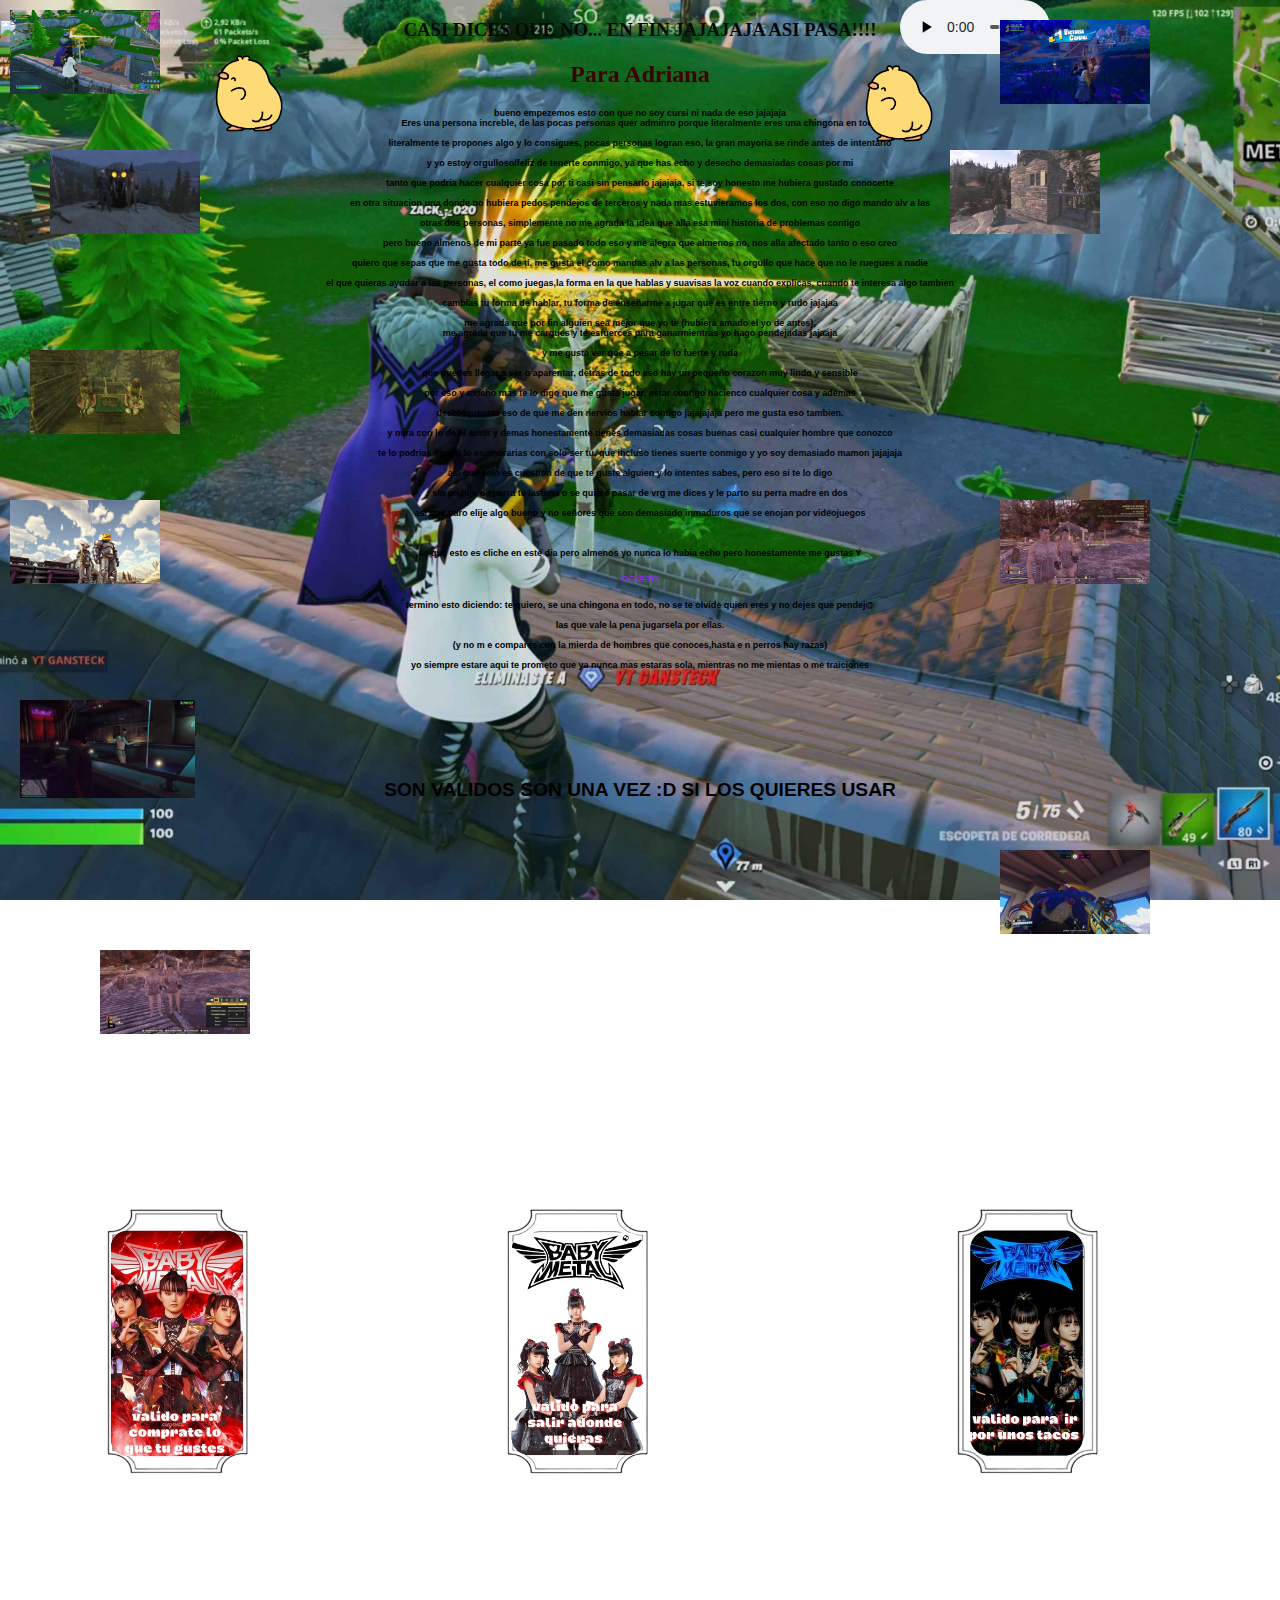
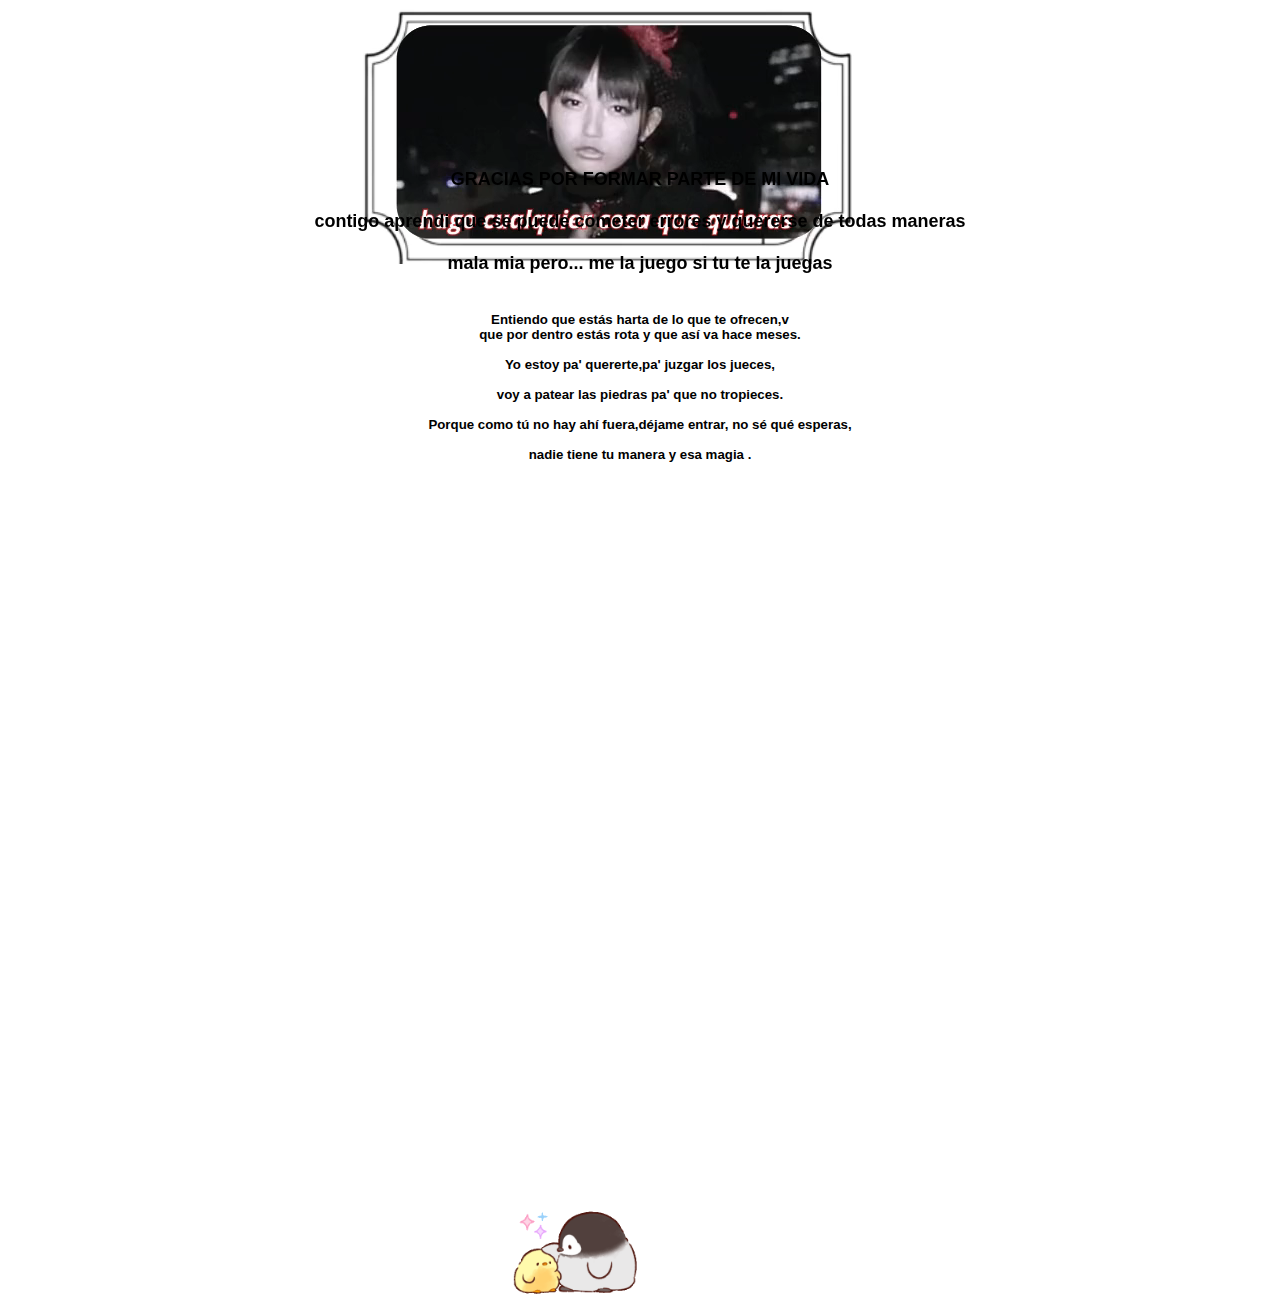
==== index.html @ c46611a5 "index.html" ====
<!DOCTYPE html>
<html lang="en">
<head>
    <meta charset="UTF-8">
    <meta name="viewport" content="width=device-width, initial-scale=1.0">
</head>
<title>DIJISTE QUE SI VAMOO</title>


<body>

    
    
    <link rel="stylesheet" href="style slayer 3.css">
    <div><h3 class="inicio">CASI DICES QUE NO... EN FIN JAJAJAJA ASI PASA!!!!</h3></div>
    
    <div><h2 class="poema">Para Adriana</h2></div>
    <div><h4 class ="poema2">bueno empezemos esto con que no soy cursi ni nada de eso jajajaja
        <br>Eres una persona increble, de las pocas personas quer adminro porque literalmente eres una chingona en todo</br>
        <br>literalmente te propones algo y lo consigues, pocas personas logran eso, la gran mayoria se rinde antes de intentarlo</br>
        <br> y yo estoy orgulloso/feliz  de tenerte conmigo, ya que has echo y desecho demasiadas cosas por mi </br>
        <br> tanto que podria hacer cualquier cosa por ti casi sin pensarlo jajajaja, si te soy honesto me hubiera gustado conocerte </br>
        <br>en otra situacion una donde no hubiera pedos pendejos de terceros y nada mas  estuvieramos los dos, con eso no digo mando alv a las </br>
        <br> otras dos personas, simplemente  no me agrada la idea que alla esa mini historia de problemas contigo </br>
        <br>pero bueno almenos de mi parte ya fue pasado todo eso y me alegra que almenos no, nos alla afectado tanto o eso creo </br>
        <br> quiero que sepas que me gusta todo de ti, me gusta el como mandas alv a las personas, tu orgullo que hace que no le ruegues a  nadie</br>           
        <br>el que quieras ayudar  a las personas, el como  juegas,la forma en la que hablas y suavisas la voz cuando explicas, cuando te interesa algo tambien</br>
        <br>cambias tu forma de hablar, tu forma de enseñarme a jugar que es entre tierno  y rudo jajajaa</br>
        <br>me agrada que por fin alguien sea mejor que yo te (hubiera amado el yo de antes), 
        <br>me agrada que tu me cargues y te esfuerces para ganarmientras yo hago pendejadas jajaaja</br>
        <br>y me gusta  ver que a pesar de lo fuerte  y ruda</br>
        <br>que puedes llegar a ser o aparentar, detras de todo eso  hay un pequeño corazon muy lindo y sensible   </br>
        <br>por eso y mucho mas te lo digo que me gusta jugar, estar contigo hacienco cualquier cosa  y ademas   </br>
        <br>desbloqueaste eso de que me den nervios hablar contigo jajajajaja pero me gusta eso tambien.</br>
        <br>y mira con lo de el amor y demas honestamente  tienes demasiadas cosas buenas  casi cualquier hombre que conozco </br>
        <br>te lo podrias ligar o lo enamorarias con solo ser tu, que incluso tienes suerte conmigo y yo soy demasiado mamon jajajaja</br>
        <br>asi que solo  es cuestion de que te guste alguien  y lo intentes sabes, pero eso si te lo digo </br>
        <br>sin un hijo de perra te lastima o se quiere pasar de vrg me dices y le parto su perra madre en dos</br>
        <br>asi que paro elije algo bueno y no señores que son demasiado inmaduros que se enojan por videojuegos </br>
        <br></br>
        <br> se que esto es cliche en este dia pero almenos yo nunca lo habia echo pero honestamente me gustas Y </br>
        <div><br><h1 class="oculto">OCULTO</h1></br>        
        
        
        <!--- 
        <div><br>OCULTO</br>
        <br>pero mereces algo mejor y no quiero joder una amistad que tengo con alguien asi como tu </br>
        <br>y pense en alejarme en  lo que dejaba de pensar en ti pero es pedo mio sabes, tampoco se que piensas tu</br>
        <br>aveces digo: le gusto ? naaa es adri sabes  y ademas ya me lo dijo, esto no quiere decir que las cosas que hago </br>
        <br>o echo es para ligarte o similar que honestamente  no se hacerlo, las cosas que hago o echo por ti simplemte</br>
        <br>es porque salen de mi y porque te las mereces, me reces incluso mas pero pues que te digo hay mucha mierda por todos lados</br>
        <br>cambien tu personalidad tan chingon a que tienes, que mujeres como tu valen demasiado y son muy pocas</br>
        pero me encantaria que fueras mi novia, porque en verdad eres una chica que vale la pena y se que estoy enamorado porque nunca habia durado tanto tiempo pensando en alguein y que terminara con un  nose que tengo jajaaja
        pero bueno espero minimo ver que eres feliz  y siempre estare aqui, al final de cuentas termine perdiendo la apuesta jajajaja...
        <br>--> termino esto diciendo: te quiero, se una chingona en todo, no se te olvide quien eres y no dejes que pendej@ </br>
        <br>las que vale la pena jugarsela por ellas.</br>
        <br>(y no m e compares con la mierda de hombres que conoces,hasta e n perros hay razas)</br>
        
        <br>yo siempre estare aqui te prometo que ya nunca mas estaras sola,  mientras no me mientas o me traiciones</br> </h4></div>
       
        <div class="zack"> <img class="zack" src="zack.gif"></div>
        <div class="abrazo"><img class="abrazo" src="si.gif"></div>
        
        <div><img class="alex" src="zack.gif"> </div>
        <div class="boleto7">
        <video autoplay muted loop >
            <source class="boleto7"src="boleto7.mp4" type="video/mp4"> 
        
        </video> </div>



        <div class="kiotto">
    <audio class="kiotto"  controls autoplay>
        
     <source class="kiotto" src="agujas.mp3" type="audio/mpeg">
     
     <source src="metal.ogv" type="audio/ogg">
    </audio class="kiotto"></div class="kiotto">
    
    <div><img class="boleto1" src="prueba1.png">     </div>  
    <div><img class="boleto2" src="prueba2.png">     </div>  
    <div><img class="boleto3" src="prueba3.png">     </div>  
    <div><img class="io4" src="io4.jpg">     </div>  
    <div><img class="io3" src="io3.jpg">     </div>  
    <div><img class="io2" src="io2.jpg">     </div>
    <div><img class="io1" src="io.jpg">     </div>
    
    <div><img class="io6" src="io6.jpg">     </div> 
    <div><img class="io9" src="io9.jpg">     </div> 
    <div><img class="io10" src="io10.jpg">     </div> 
    <div><img class="io11" src="io11.jpg">     </div> 
    <div><img class="io12" src="io12.jpg">     </div> 
    <div><img class="io13" src="io13.jpg">     </div> 
    <div><img class="io14" src="io14.png">     </div> 
    <div><img class="io14" src="io15.png">     </div>
   
    
    
    <div> 
    <img class="susuka" src="SUSUKA.gif" alt="">
        
       <h1 class="gracias"> 
        <br> SON VALIDOS SON UNA VEZ :D SI LOS QUIERES USAR</br>

    </h1></div>


        
    <div>
        
        <br><h1 class="amo">  GRACIAS POR FORMAR PARTE DE MI VIDA</br>
       <br>contigo aprendi que se puede cometer errores y quererse de todas maneras</br>
       <br> mala mia pero... me la juego si tu te la juegas</br>
    
        </h1>
    </div>
    <div>  <h5 class="letra"> 
        <br> Entiendo que estás harta de lo que te ofrecen,v
        <br>que por dentro estás rota y que así va hace meses.</br>
       
        <br> Yo estoy pa' quererte,pa' juzgar los jueces,</br>
        <br>voy a patear las piedras pa' que no tropieces.</br>
        
        <br>Porque como tú no hay ahí fuera,déjame entrar, no sé qué esperas,</br>
        <br>nadie tiene tu manera y esa magia .</br>
    </h5></div>

    



</body>
  
</html>
---- style slayer 3.css ----
body{background-image: url(io6.jpg);
    background-position: center center;
    background-repeat no-repeat;
    background-size: cover;
    background-attachment:  fixed;


}






.inicio{color: violet;
    position: relative;
    positi;
    font-family: fantasy;
    color: rgb(7, 7, 7);
    position: relative;
    text-align:center ;

 
}
.poema{
    position: relative;
    text-align:center ;
    color: rgb(61, 1, 1);
    


}
.poema2{ 
    font-size: xx-small;
    font-family: Arial, Helvetica, sans-serif;
    position: relative;
    text-align:center ;
    color: rgb(0, 0, 0);

}
.zack{
    width: 100px;
    position: absolute;
    top: 20px;
    left: 100px;

}

.boleto7{
    width: 50px;
    position: absolute;
    top: 1600px;
    left: 350px;

   
}
.alex{
    width: 100px;
    position: absolute;
    top: 50px;
    left: 850px;

}

.io1{ width: 150px;
    position: absolute;
    top: 150px;
    left: 50px;}

.io2{width: 150px;
    position: absolute;
    top: 150px;
    left: 950px;

}    
.io3{width: 150px;
    position: absolute;
    top: 500px;
    left: 10px;

}
.io4{width: 175px;
    position: absolute;
    top: 700px;
    left: 20px;

}



.io6{width: 150px;
    position: absolute;
    top: 10px;
    left: 10px;

}
.io9{width: 150px;
    position: absolute;
    top: 20px;
    left: 1000px;

}
.io10{width: 150px;
    position: absolute;
    top: 500px;
    left: 1000px;



}
.io11{width: 150px;
    position: absolute;
    top: 850px;
    left: 1000px;


}
.io12{width: 150px;
    position: absolute;
    top: 950px;
    left: 100px;


}
.io13{width: 150px;
    position: absolute;
    top: 350px;
    left: 30px;


}
.io14{width: 150px;
    position: absolute;
    top: 20px;
    left: 0px;


}
.io15{width: 150px;
    position: absolute;
    top: 20px;
    left: 0px;
}
.abrazo{width: 150px;
    position: absolute;
    top: 1400px;
    left: 250px;

}
.boleto1{width: 150px;
    position: absolute;
    top: 1200px;
    left: 950px;

}
.boleto2{width: 150px;
    position: absolute;
    top: 1200px;
    left: 100px;


}
.boleto3{  width: 150px;
    position: absolute;
    top: 1200px;
    left: 500px;
    

}
.boleto4{width: 150px;
    position: absolute;
    top: 1500px;
    left: 500px;

}
.boleto5{width: 150px;
    position: absolute;
    top: 1500px;
    left: 100px;

}
.boleto6{width: 150px;
    position: absolute;
    top: 1500px;
    left: 950px;

}
.oculto{ color: blueviolet;
    text-decoration: line-through;
    font-family: Arial, "Helvetica Neue", Helvetica, sans-serif;
    font-size: xx-small  ;


}




.kiotto{ 
    width: 150px;
    position: absolute;
    top: 0px;
    left: 450px;

    

    
}
.susuka{width: 150px;
    position: absolute;
    top: 1900px;
    left: 500px;

}
.gracias{ 
    top: 75px;
    font-family: Arial, Helvetica, sans-serif;
    font-size: larger;  
    text-align: center;
    position: relative;
    
    color: black; 

}
.amo{
    position: relative;
    font-family: Arial, Helvetica, sans-serif;
    top: 1000px;
    color: rgb(0, 0, 0);
    font-size: large;
    text-align: center;
    

}
.letra{
    font-family: Arial, Helvetica, sans-serif;
    text-align:center ;
    position: relative;
    top: 1000px;
    color: rgb(0, 0, 0);
    


}
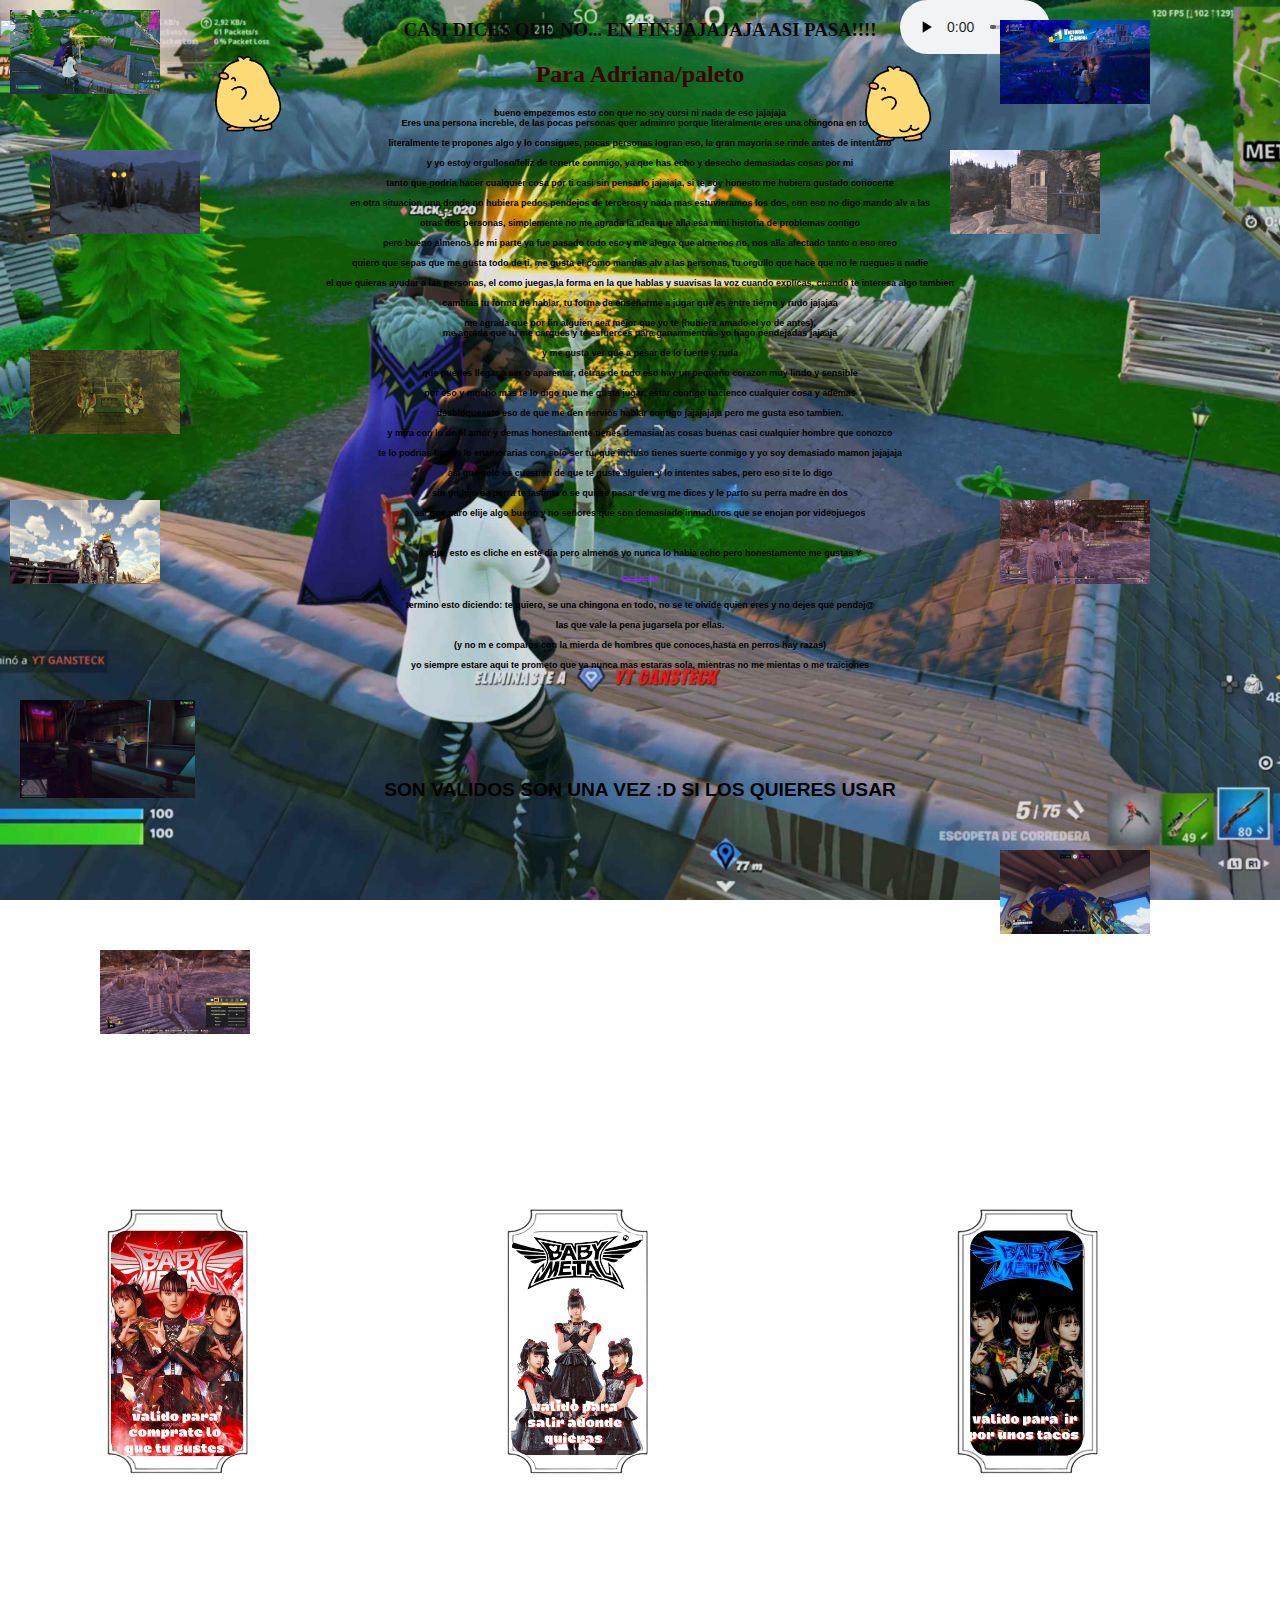
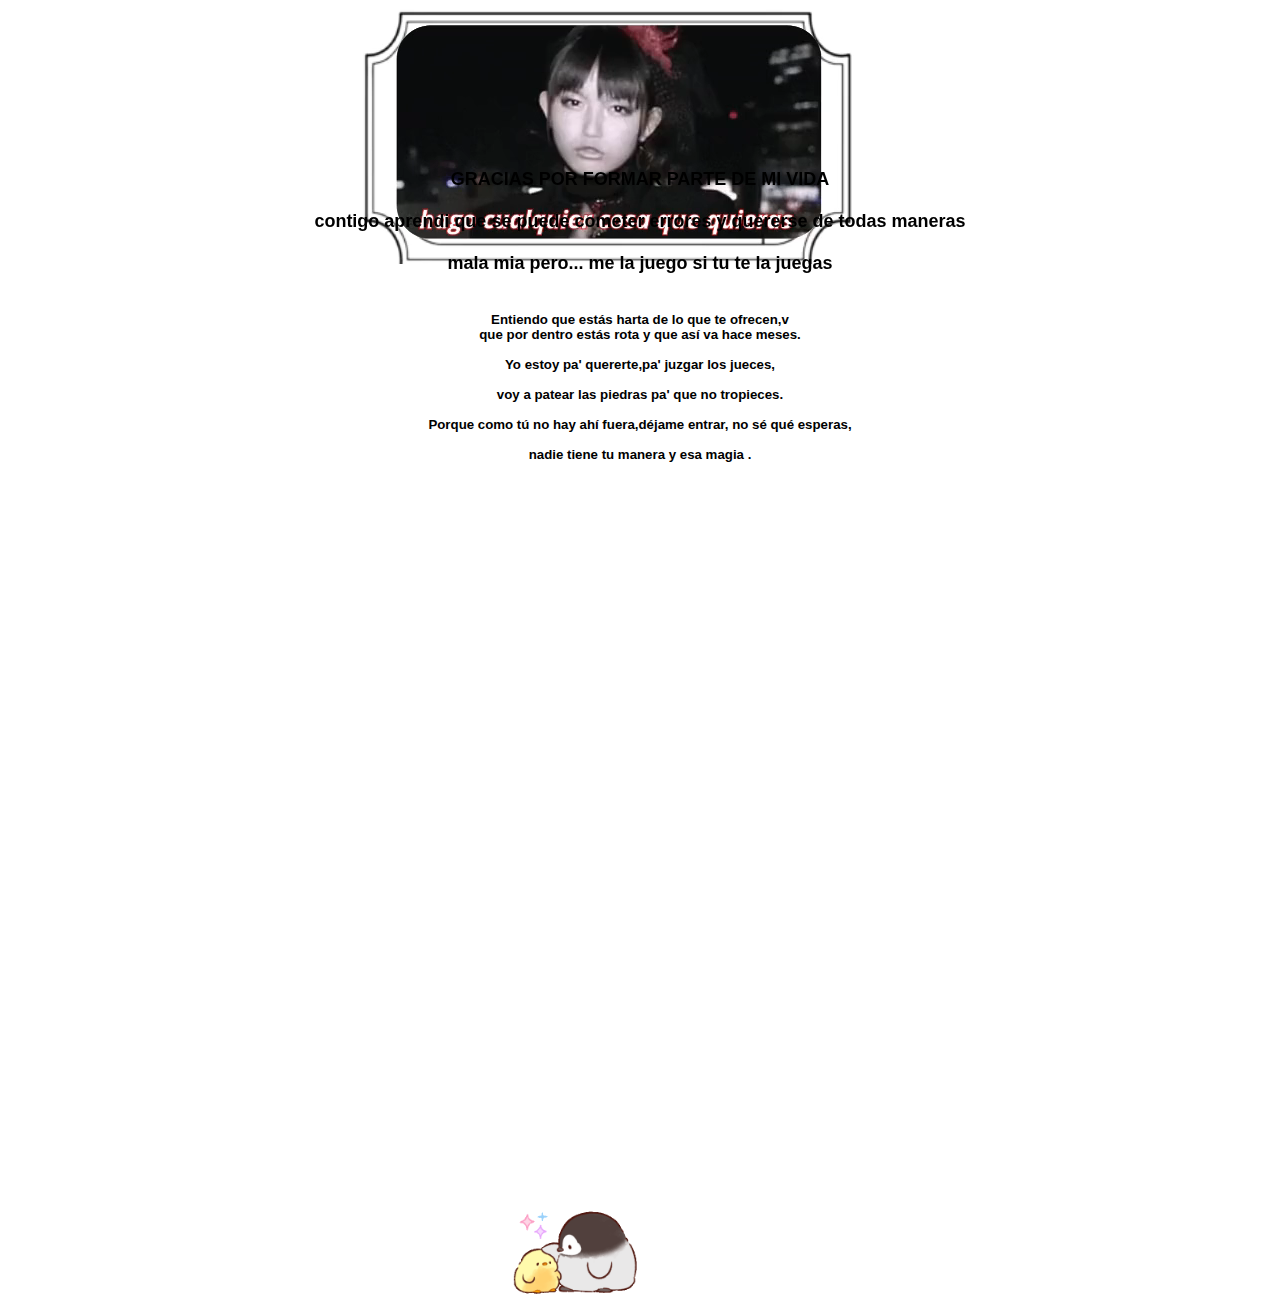
==== commit a2b8bc22: "index.html" ====
--- a/index.html
+++ b/index.html
@@ -14,7 +14,7 @@
     <link rel="stylesheet" href="style slayer 3.css">
     <div><h3 class="inicio">CASI DICES QUE NO... EN FIN JAJAJAJA ASI PASA!!!!</h3></div>
     
-    <div><h2 class="poema">Para Adriana</h2></div>
+    <div><h2 class="poema">Para Adriana/paleto</h2></div>
     <div><h4 class ="poema2">bueno empezemos esto con que no soy cursi ni nada de eso jajajaja
         <br>Eres una persona increble, de las pocas personas quer adminro porque literalmente eres una chingona en todo</br>
         <br>literalmente te propones algo y lo consigues, pocas personas logran eso, la gran mayoria se rinde antes de intentarlo</br>
@@ -54,7 +54,7 @@
         pero bueno espero minimo ver que eres feliz  y siempre estare aqui, al final de cuentas termine perdiendo la apuesta jajajaja...
         <br>--> termino esto diciendo: te quiero, se una chingona en todo, no se te olvide quien eres y no dejes que pendej@ </br>
         <br>las que vale la pena jugarsela por ellas.</br>
-        <br>(y no m e compares con la mierda de hombres que conoces,hasta e n perros hay razas)</br>
+        <br>(y no m e compares con la mierda de hombres que conoces,hasta en perros hay razas)</br>
         
         <br>yo siempre estare aqui te prometo que ya nunca mas estaras sola,  mientras no me mientas o me traiciones</br> </h4></div>
        
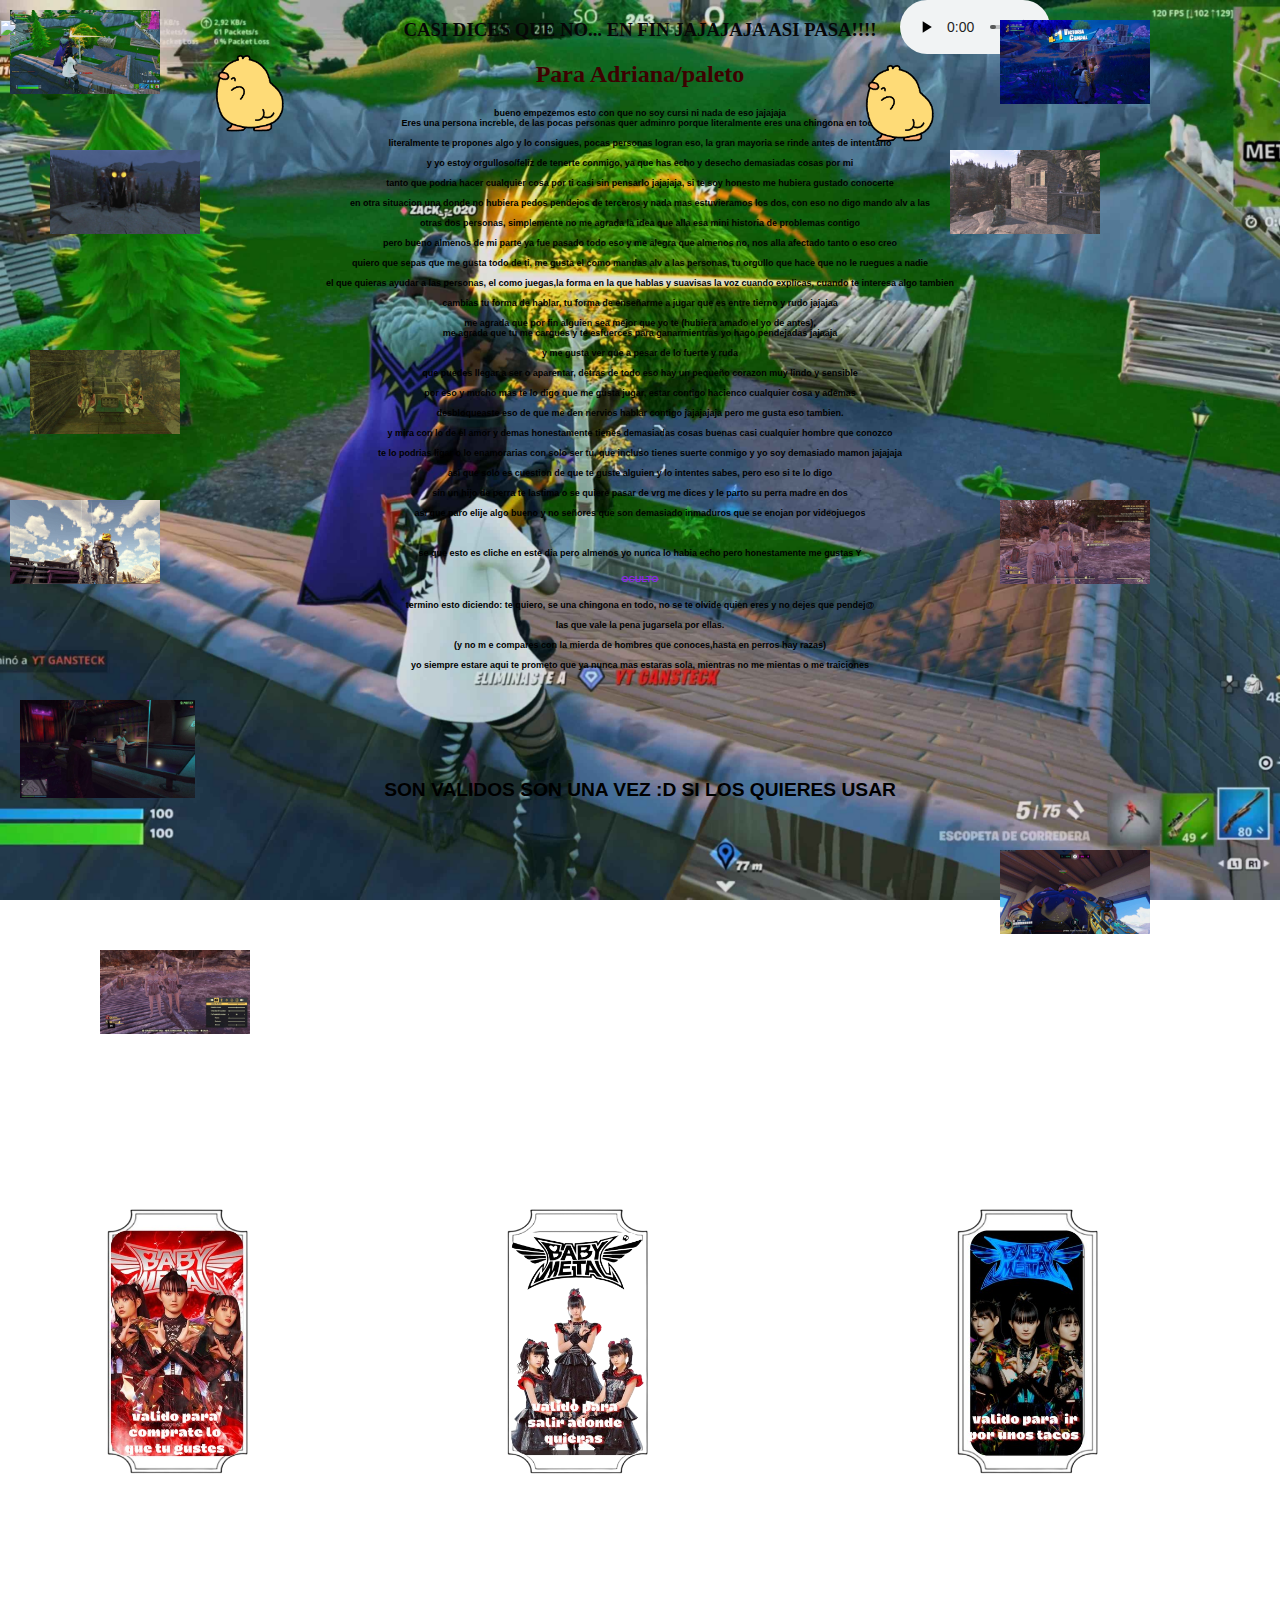
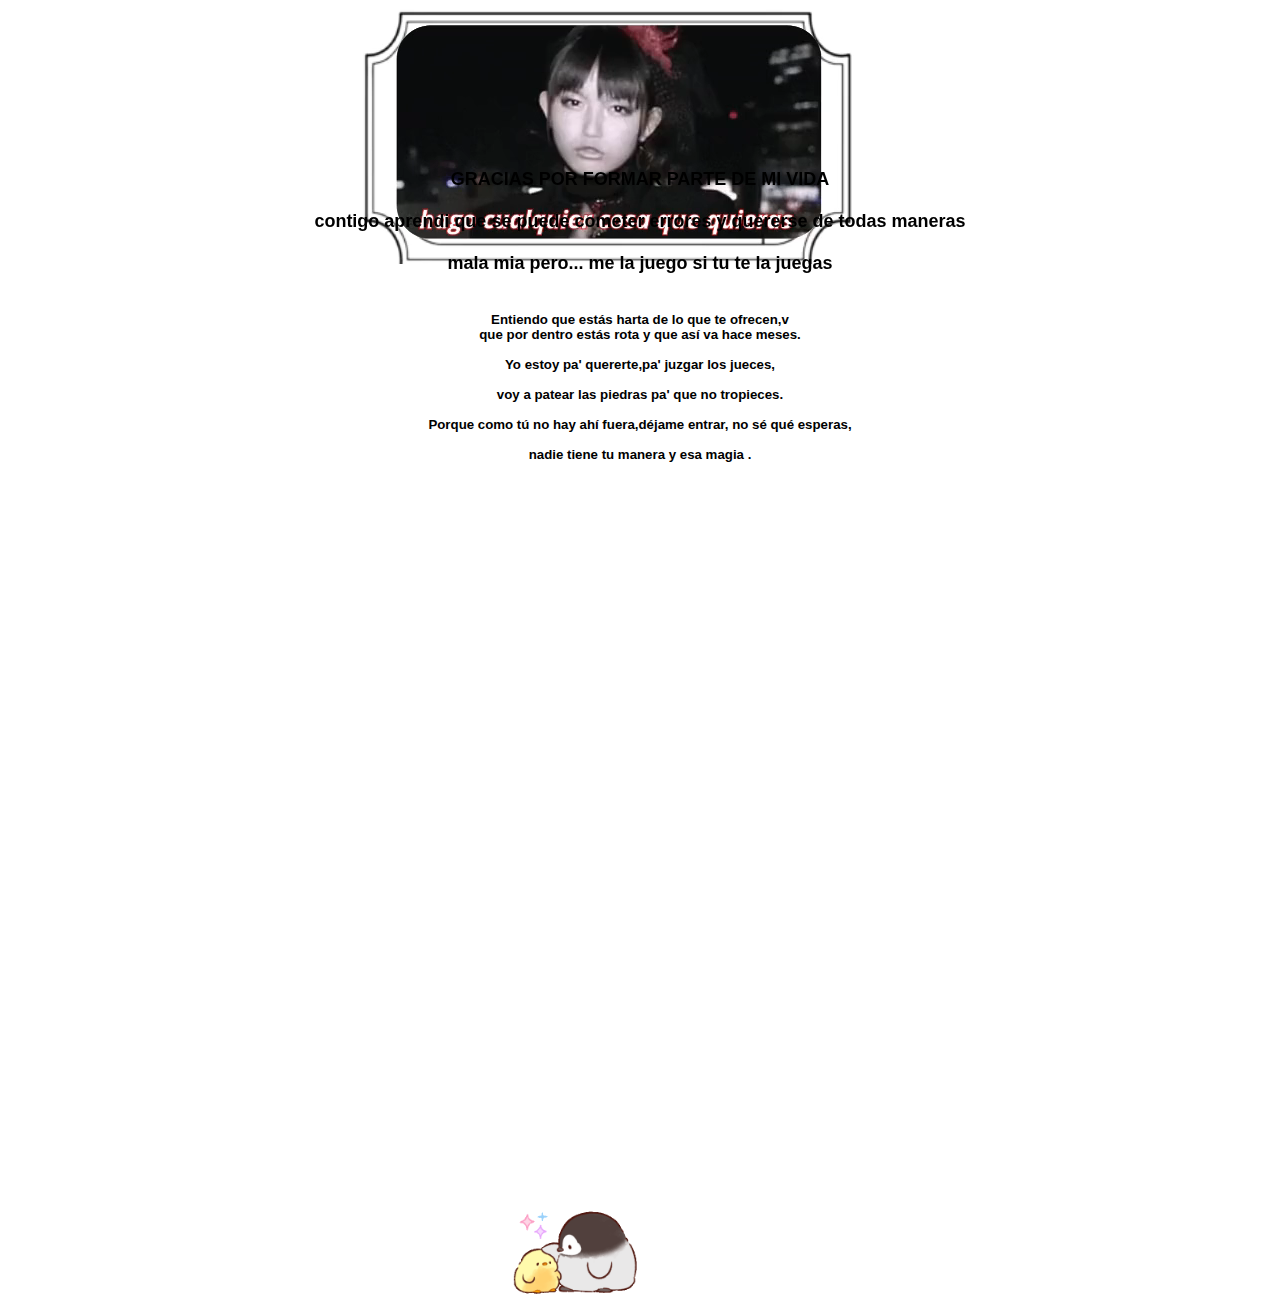
==== commit 7fb52e8a: "index.html" ====
--- a/index.html
+++ b/index.html
@@ -5,10 +5,10 @@
     <meta name="viewport" content="width=device-width, initial-scale=1.0">
 </head>
 <title>DIJISTE QUE SI VAMOO</title>
-
+<meta name="viewport" content="width=device-width, initial-scale=1"> 
 
 <body>
-
+<meta name="viewport" content="width=device-width, initial-scale=1"> 
     
     
     <link rel="stylesheet" href="style slayer 3.css">
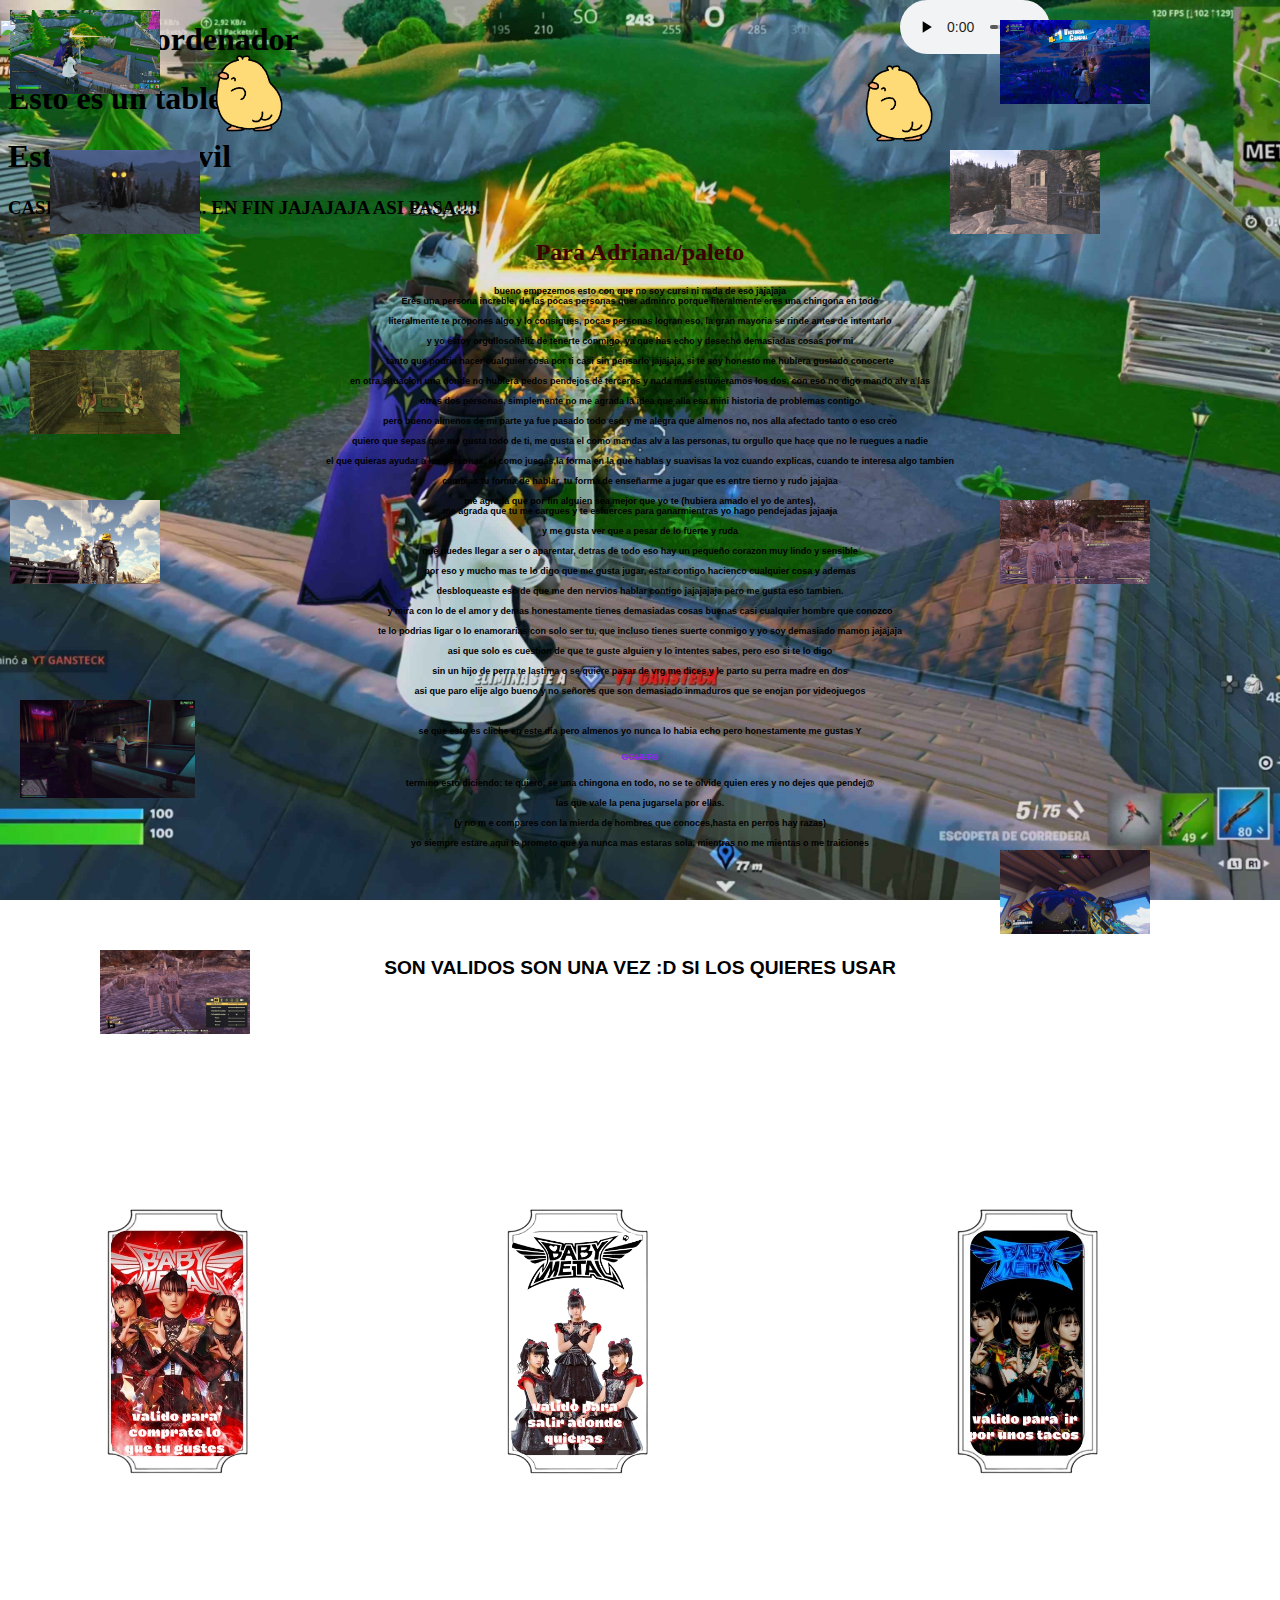
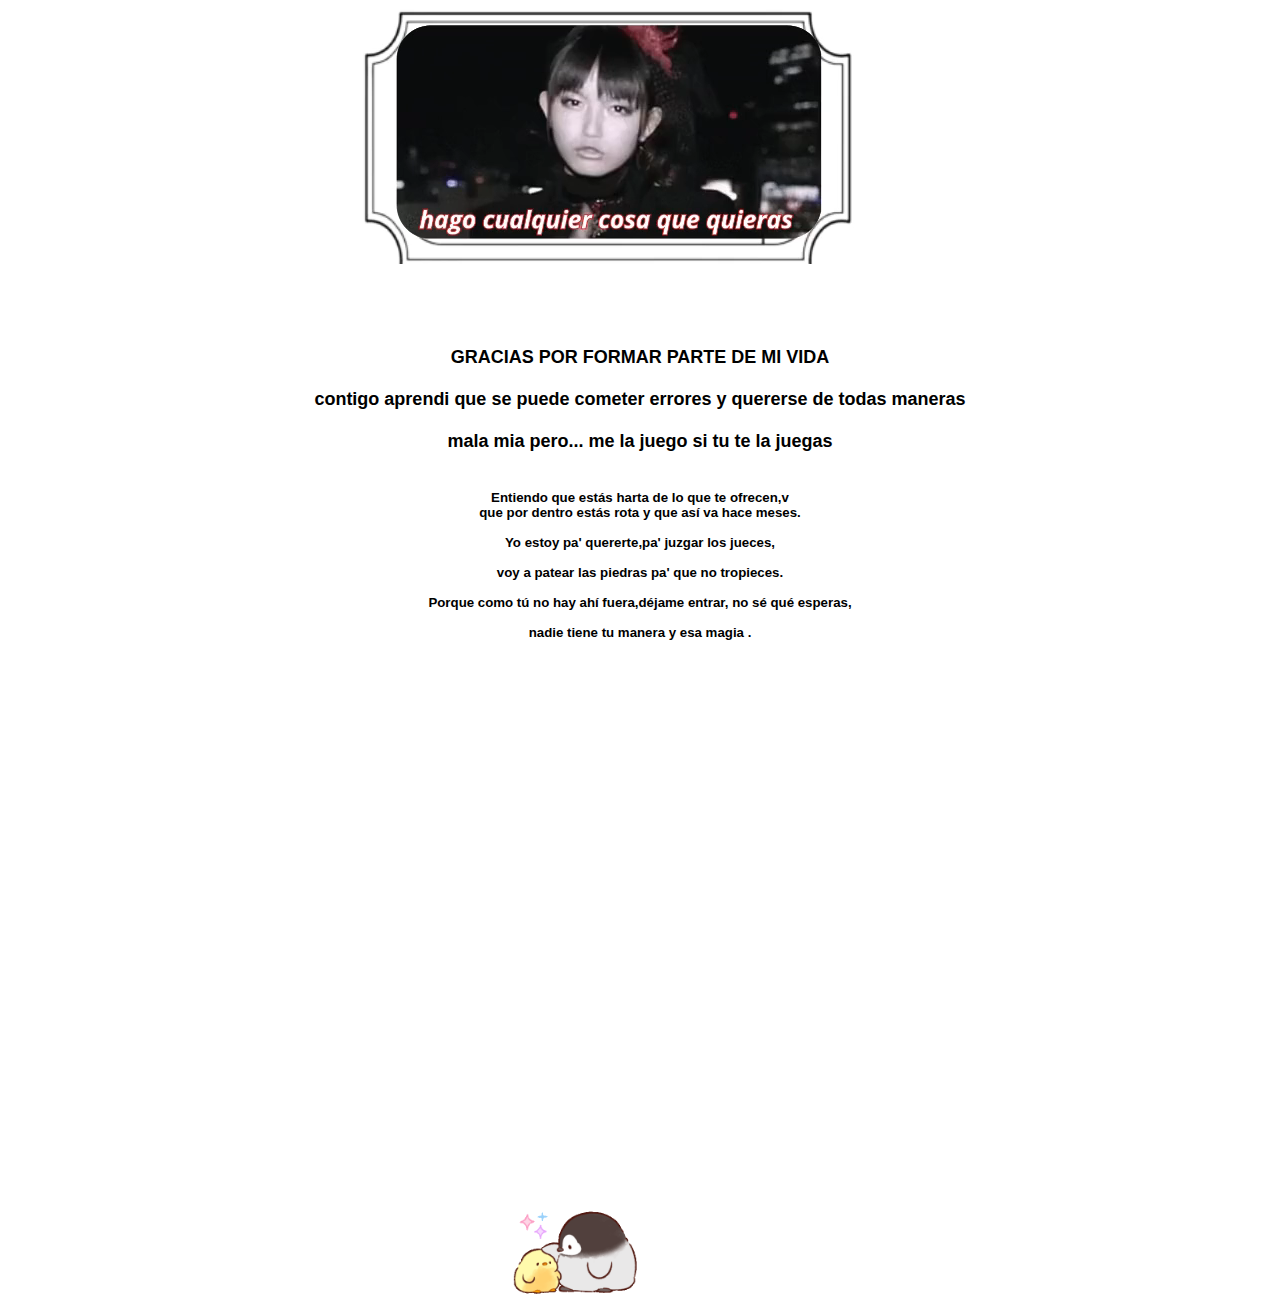
==== commit 3825c303: "index.html" ====
--- a/index.html
+++ b/index.html
@@ -1,15 +1,23 @@
 <!DOCTYPE html>
 <html lang="en">
 <head>
-    <meta charset="UTF-8">
-    <meta name="viewport" content="width=device-width, initial-scale=1.0">
+   
 </head>
 <title>DIJISTE QUE SI VAMOO</title>
 <meta name="viewport" content="width=device-width, initial-scale=1"> 
 
 <body>
-<meta name="viewport" content="width=device-width, initial-scale=1"> 
-    
+<div class="resolucion">
+        <div class="desktop">
+            <h1>Esto es un ordenador</h1>
+        </div>
+        <div class="tablet">
+            <h1>Esto es un tablet</h1>
+        </div>
+        <div class="movil">
+            <h1>Esto es un movil</h1>
+        </div>
+    </div>   
     
     <link rel="stylesheet" href="style slayer 3.css">
     <div><h3 class="inicio">CASI DICES QUE NO... EN FIN JAJAJAJA ASI PASA!!!!</h3></div>
--- a/style slayer 3.css
+++ b/style slayer 3.css
@@ -7,7 +7,7 @@
 
 }
 
-
+ <meta name="viewport" content="width=device-width, initial-scale=1">
 
 
 
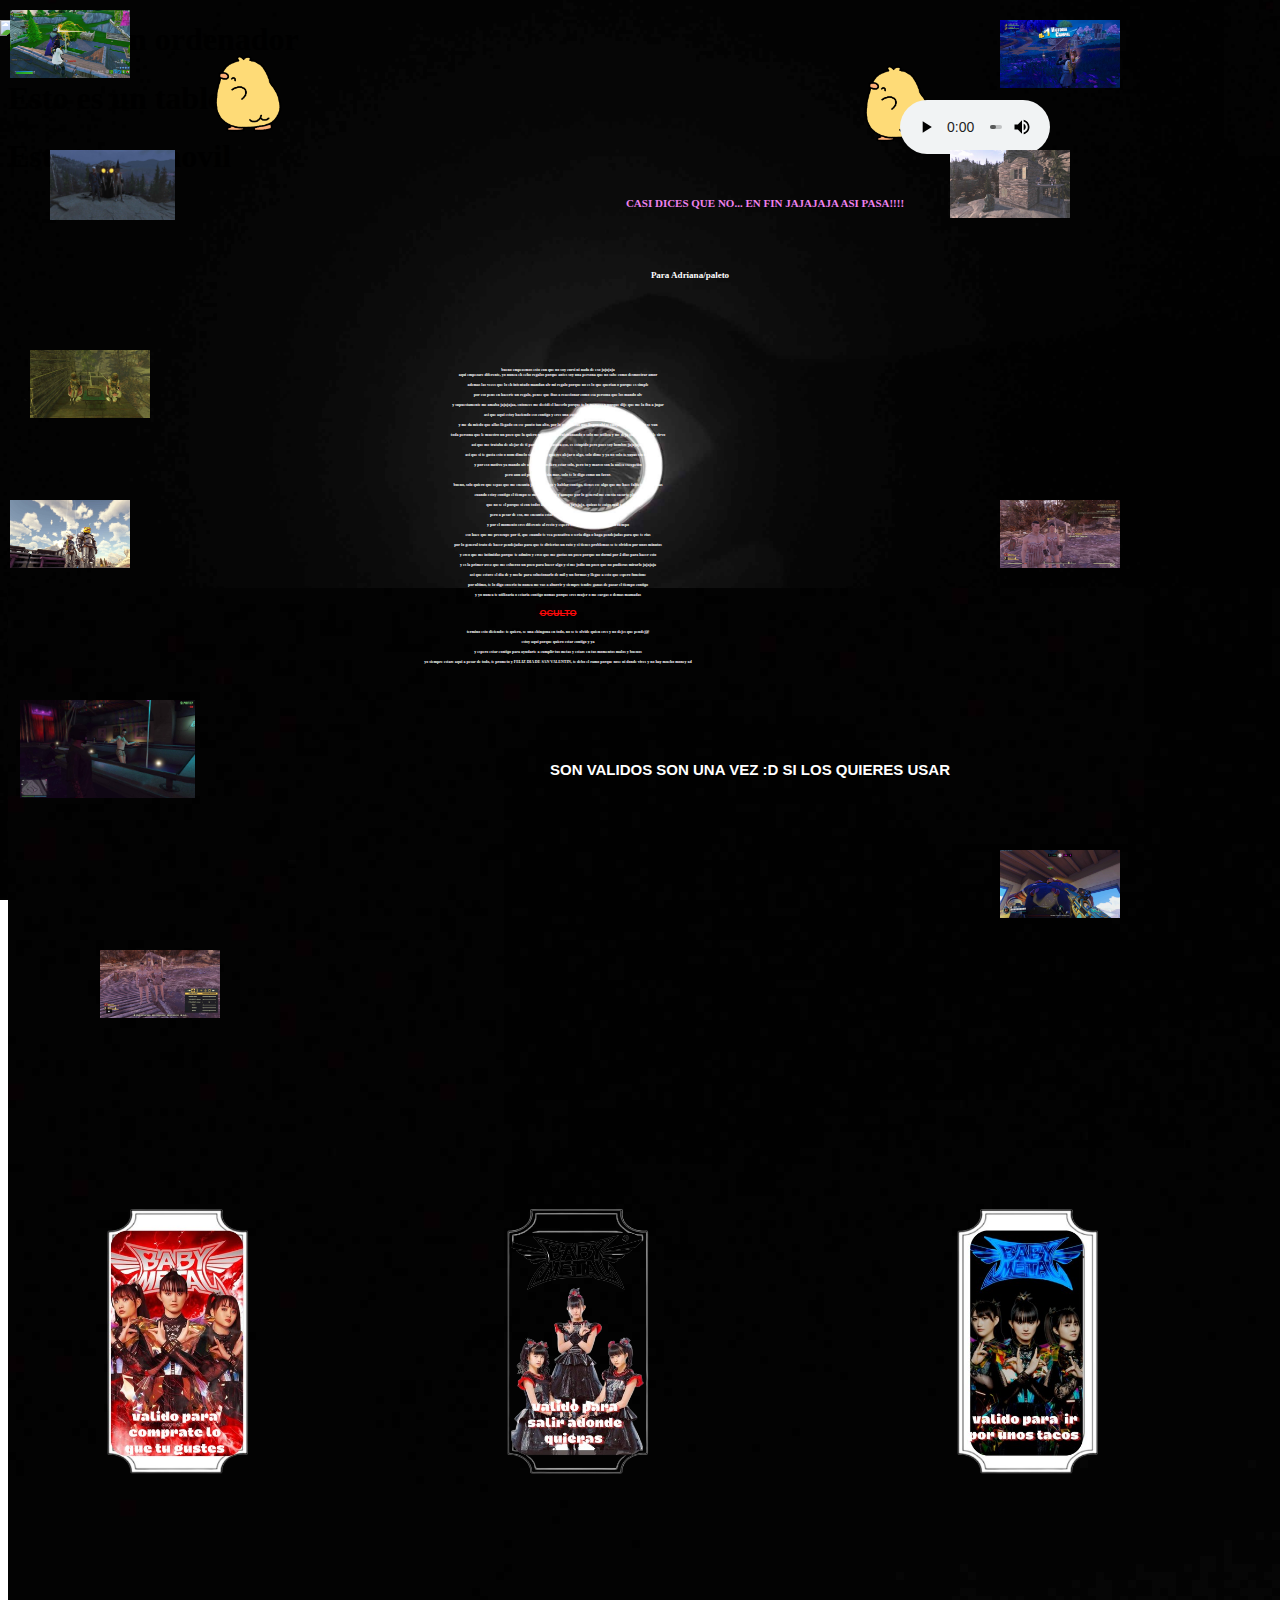
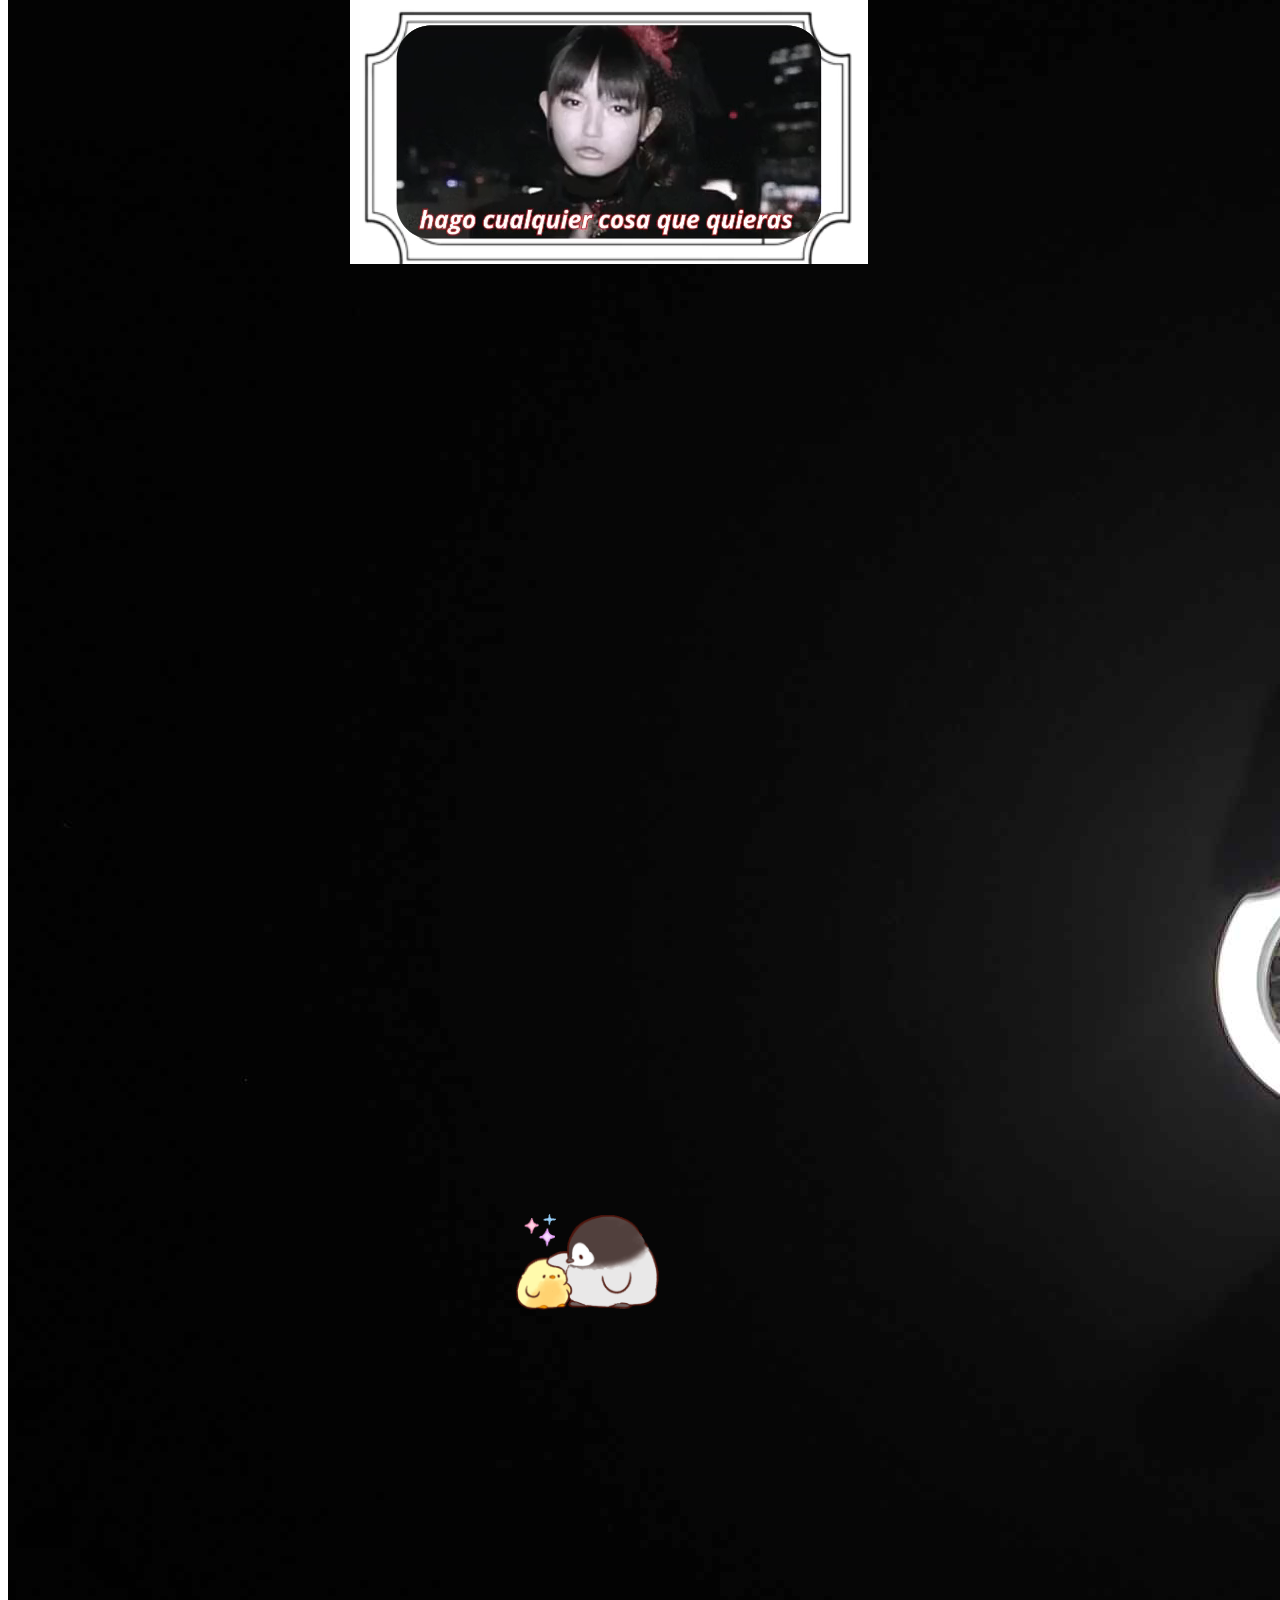
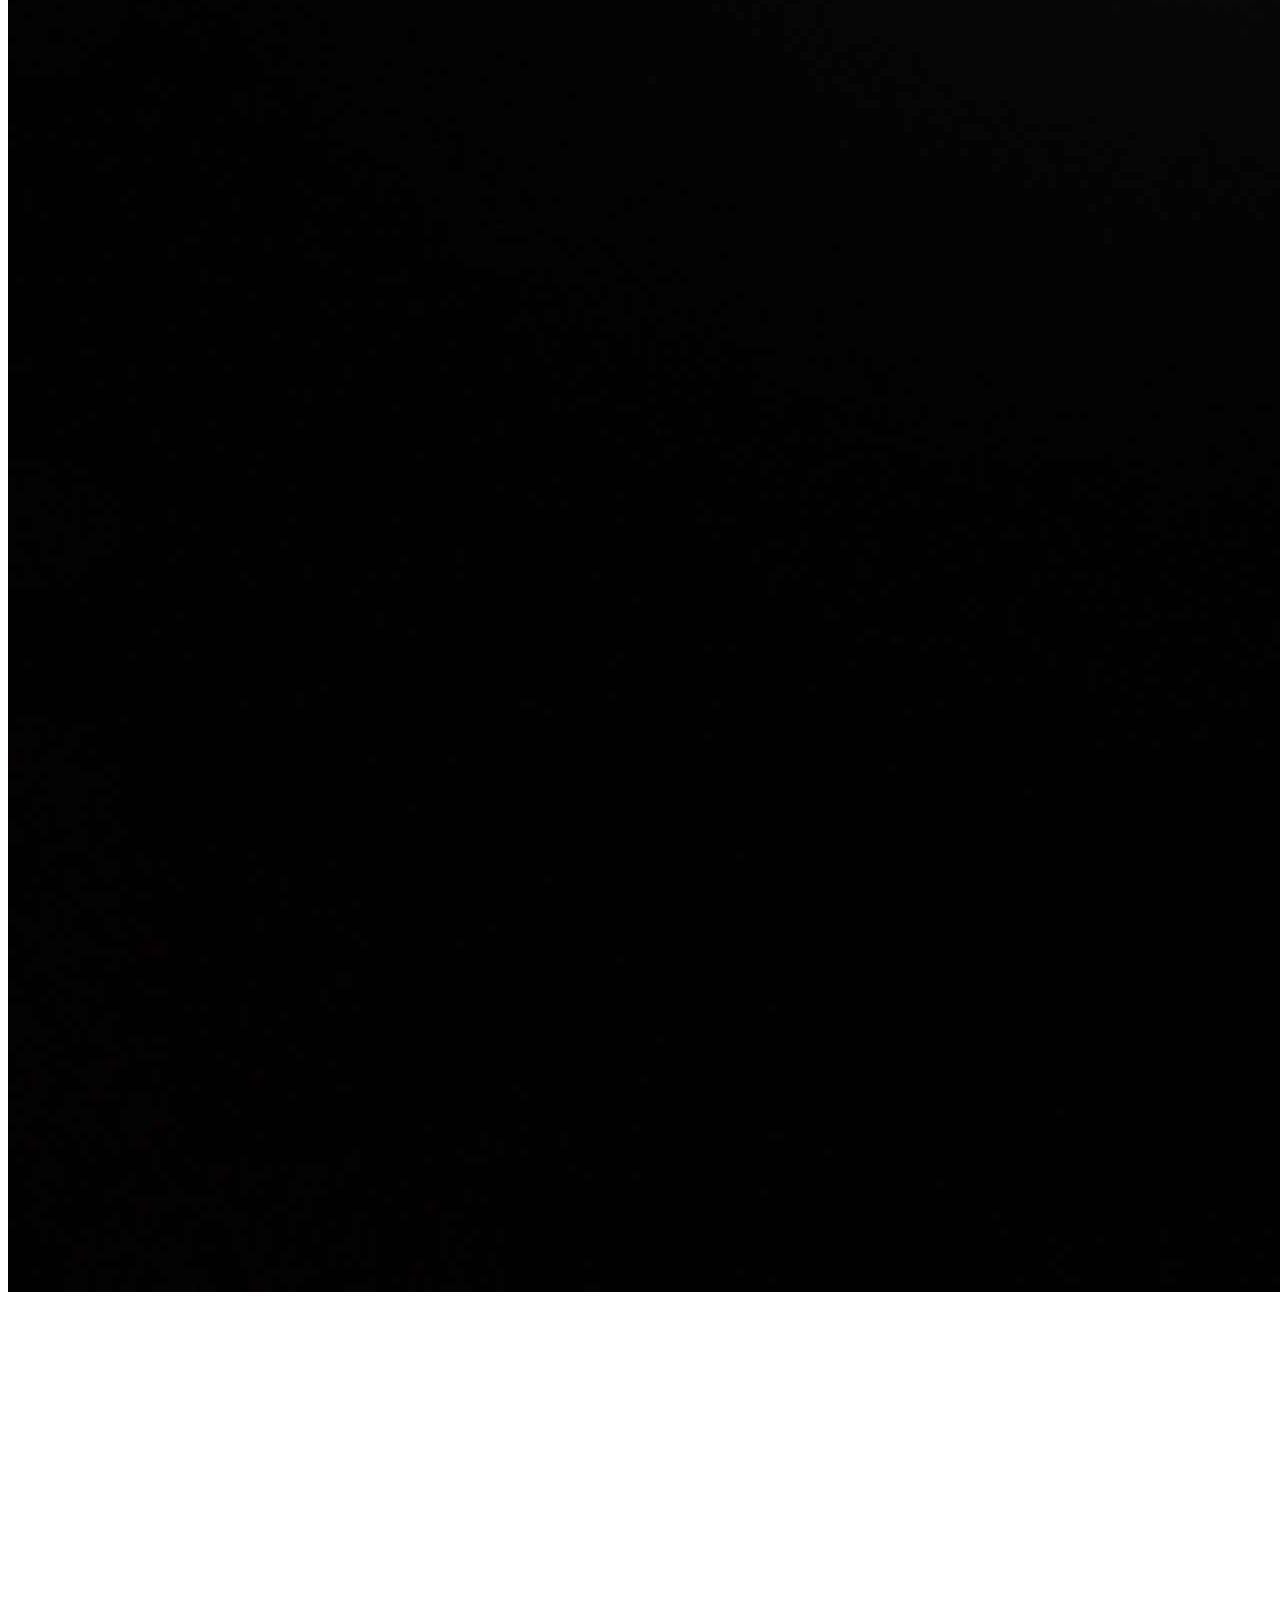
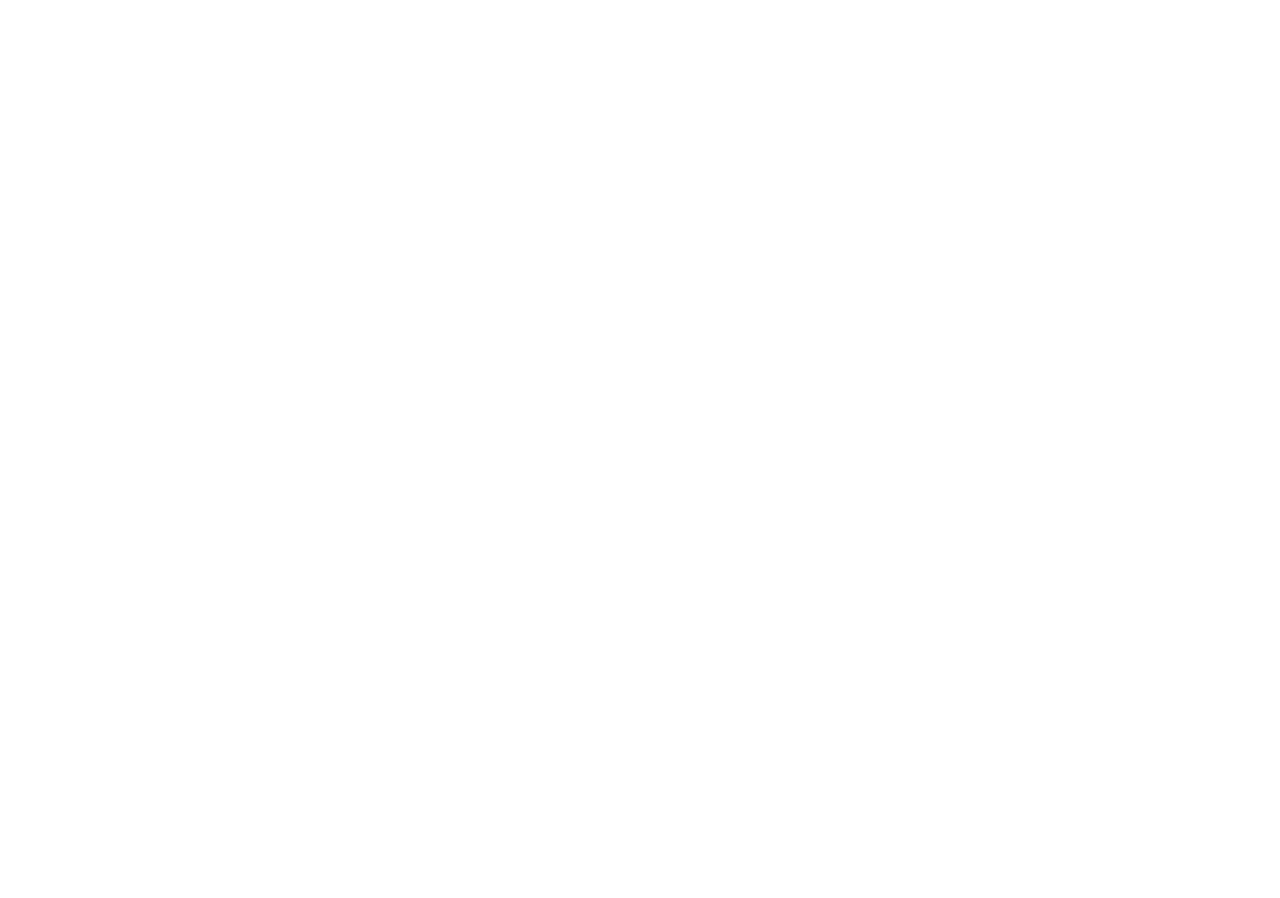
==== commit 506ab0ca: "Update index.html" ====
--- a/index.html
+++ b/index.html
@@ -24,29 +24,29 @@
     
     <div><h2 class="poema">Para Adriana/paleto</h2></div>
     <div><h4 class ="poema2">bueno empezemos esto con que no soy cursi ni nada de eso jajajaja
-        <br>Eres una persona increble, de las pocas personas quer adminro porque literalmente eres una chingona en todo</br>
-        <br>literalmente te propones algo y lo consigues, pocas personas logran eso, la gran mayoria se rinde antes de intentarlo</br>
-        <br> y yo estoy orgulloso/feliz  de tenerte conmigo, ya que has echo y desecho demasiadas cosas por mi </br>
-        <br> tanto que podria hacer cualquier cosa por ti casi sin pensarlo jajajaja, si te soy honesto me hubiera gustado conocerte </br>
-        <br>en otra situacion una donde no hubiera pedos pendejos de terceros y nada mas  estuvieramos los dos, con eso no digo mando alv a las </br>
-        <br> otras dos personas, simplemente  no me agrada la idea que alla esa mini historia de problemas contigo </br>
-        <br>pero bueno almenos de mi parte ya fue pasado todo eso y me alegra que almenos no, nos alla afectado tanto o eso creo </br>
-        <br> quiero que sepas que me gusta todo de ti, me gusta el como mandas alv a las personas, tu orgullo que hace que no le ruegues a  nadie</br>           
-        <br>el que quieras ayudar  a las personas, el como  juegas,la forma en la que hablas y suavisas la voz cuando explicas, cuando te interesa algo tambien</br>
-        <br>cambias tu forma de hablar, tu forma de enseñarme a jugar que es entre tierno  y rudo jajajaa</br>
-        <br>me agrada que por fin alguien sea mejor que yo te (hubiera amado el yo de antes), 
-        <br>me agrada que tu me cargues y te esfuerces para ganarmientras yo hago pendejadas jajaaja</br>
-        <br>y me gusta  ver que a pesar de lo fuerte  y ruda</br>
-        <br>que puedes llegar a ser o aparentar, detras de todo eso  hay un pequeño corazon muy lindo y sensible   </br>
-        <br>por eso y mucho mas te lo digo que me gusta jugar, estar contigo hacienco cualquier cosa  y ademas   </br>
-        <br>desbloqueaste eso de que me den nervios hablar contigo jajajajaja pero me gusta eso tambien.</br>
-        <br>y mira con lo de el amor y demas honestamente  tienes demasiadas cosas buenas  casi cualquier hombre que conozco </br>
-        <br>te lo podrias ligar o lo enamorarias con solo ser tu, que incluso tienes suerte conmigo y yo soy demasiado mamon jajajaja</br>
-        <br>asi que solo  es cuestion de que te guste alguien  y lo intentes sabes, pero eso si te lo digo </br>
-        <br>sin un hijo de perra te lastima o se quiere pasar de vrg me dices y le parto su perra madre en dos</br>
-        <br>asi que paro elije algo bueno y no señores que son demasiado inmaduros que se enojan por videojuegos </br>
-        <br></br>
-        <br> se que esto es cliche en este dia pero almenos yo nunca lo habia echo pero honestamente me gustas Y </br>
+        <br>aqui empezare diferente, yo nunca eh echo regalos porque antes soy una persona que no sabe como desmostrar amor</br>
+        <br>ademas las veces que lo eh intentado mandan alv mi regalo porque no es lo que querian o porque es simple</br>
+        <br> por eso pens en hacerte un regalo, pense que ibas a reaccionar como esa persona que los mando alv </br>
+        <br> y supuestamente me amaba jajajajaa, entonces me decidi el hacerlo porque te lo mereces y porque dije que me la iba a jugar </br>
+        <br> asi que aqui estoy haciendo eso contigo y eres una categoria especial, llegaste por ser tu </br>
+        <br> y me da miedo que allas llegado en ese punto tan alto, por lo general los que llegan ahi se enojany se van  o solo se van </br>
+        <br>toda persona que le muestro un poco que la quiero me termina traicioanando o solo me utiliza y me deja cuando ya  no le sirvo</br>
+        <br> asi que me trataba de alejar de ti para que no pasara eso, es estupido pero pues soy hombre jajajajaja</br>           
+        <br> asi que si te gusta esto o nom dimelo sabes y  si te quieres alejar o algo, solo dime y ya no solo te vayas sin mas </br>
+        <br> y por eso motivo ya mando alv a todos y prefiero estar solo, pero tu y marco son la unica excepción  </br>
+        <br> pero aun asi puedes irte sin mas, solo te lo digo como un favor. </br>
+        <br>bueno, solo quiero que sepas que me encanta  jugar contigo y hablar contigo, tienes ese algo que me hace falta todos los dias</br>
+        <br> cuando estoy contigo el tiempo se me va volando y aunque por lo general me cuesta sacarte platica  </br>
+        <br>que no se el porque si con todos hablas un chingo jajajaja, quizas te caigo mal o algo</br>
+        <br>pero a pesar de eso, me encanta estar contigo, para mi eres una persona especial </br>
+        <br> y por el momento eres diferente al resto y espero eso no cambie por un buen tiempo</br>
+        <br> eso hace que me preocupe por ti, que cuando te vea pensativa o seria diga o haga pendejadas para que te rias </br>
+        <br> por lo general trato de hacer pendejadas para que te diviertas un rato y si tienes problemas se te olviden por unos minutos</br>
+        <br> y creo que me intimidas porque te admiro y creo que me gustas un poco porque no dormi por 4 dias para hacer esto </br>
+        <br> y es la primer avez que me esfuerzo un poco para hacer algo y si me jodio un poco que no pudieras mirarlo jajajaja</br>
+        <br>asi que estuve el dia de y noche para solucionarlo de mil y un formas y llegue a esto que espero funcione</br>
+        <br> por ultimo, te lo digo enserio tu nunca me vas a aburrir y siempre tendre ganas de pasar el tiempo contigo   </br     >
+        <br> y yo nunca te utilizaria  o estaria contigo nomas porque eres  mujer o me cargas o demas mamadas </br>
         <div><br><h1 class="oculto">OCULTO</h1></br>        
         
         
@@ -61,10 +61,10 @@
         pero me encantaria que fueras mi novia, porque en verdad eres una chica que vale la pena y se que estoy enamorado porque nunca habia durado tanto tiempo pensando en alguein y que terminara con un  nose que tengo jajaaja
         pero bueno espero minimo ver que eres feliz  y siempre estare aqui, al final de cuentas termine perdiendo la apuesta jajajaja...
         <br>--> termino esto diciendo: te quiero, se una chingona en todo, no se te olvide quien eres y no dejes que pendej@ </br>
-        <br>las que vale la pena jugarsela por ellas.</br>
-        <br>(y no m e compares con la mierda de hombres que conoces,hasta en perros hay razas)</br>
+        <br>estoy aqui porque quiero estar contigo y ya</br>
+        <br> y espero estar contigo para ayudarte a cumplir tus metas y estare en tus momentos malos y buenos</br>
         
-        <br>yo siempre estare aqui te prometo que ya nunca mas estaras sola,  mientras no me mientas o me traiciones</br> </h4></div>
+        <br>yo siempre estare aqui a pesar de todo, te prometo y FELIZ DIA  DE SAN VALENTIN, te debo el ramo porque nose ni donde vives y no hay mucho money xd   </br> </h4></div>
        
         <div class="zack"> <img class="zack" src="zack.gif"></div>
         <div class="abrazo"><img class="abrazo" src="si.gif"></div>
@@ -113,7 +113,8 @@
 
     </h1></div>
 
-
+      <a class="oculto3" href=""><img  src="io21.jpg"> </a>
+      <a class="oculto2" href="https://vm.tiktok.com/ZMkst7cdT/"> <div><img class="io6" src="io6.jpg">     </div> </a>
         
     <div>
         
--- a/style slayer 3.css
+++ b/style slayer 3.css
@@ -1,41 +1,50 @@
-body{background-image: url(io6.jpg);
+body{background-image: url(io21.jpg);
     background-position: center center;
     background-repeat no-repeat;
     background-size: cover;
     background-attachment:  fixed;
-
-
-}
-
- <meta name="viewport" content="width=device-width, initial-scale=1">
+      image-resolution: 767px;
+
+
+}
+
+
 
 
 
 
 .inicio{color: violet;
     position: relative;
-    positi;
     font-family: fantasy;
-    color: rgb(7, 7, 7);
     position: relative;
     text-align:center ;
-
+      font-size: 11px; 
+      left:125px;
+    
  
 }
 .poema{
     position: relative;
     text-align:center ;
-    color: rgb(61, 1, 1);
-    
+    color: rgb(255, 255, 255);
+   left: 50px;
+    top:50px;
+     font-size: 9px; 
 
 
 }
 .poema2{ 
-    font-size: xx-small;
-    font-family: Arial, Helvetica, sans-serif;
-    position: relative;
-    text-align:center ;
-    color: rgb(0, 0, 0);
+   width: 1000px; 
+    font-family: Arial, Helvetica, sans-serif;
+     font-size: 4px; 
+    position: relative;
+    left: 50px;
+    top:130px;
+    font-family: fantasy;
+    color: rgb(255, 255, 255);
+    text-align:center;
+     align-items: center;
+      justify-content: center;
 
 }
 .zack{
@@ -62,18 +71,18 @@
 
 }
 
-.io1{ width: 150px;
+.io1{ width: 125px;
     position: absolute;
     top: 150px;
     left: 50px;}
 
-.io2{width: 150px;
+.io2{width: 120px;
     position: absolute;
     top: 150px;
     left: 950px;
 
 }    
-.io3{width: 150px;
+.io3{width: 120px;
     position: absolute;
     top: 500px;
     left: 10px;
@@ -88,19 +97,19 @@
 
 
 
-.io6{width: 150px;
+.io6{width: 120px;
     position: absolute;
     top: 10px;
     left: 10px;
 
 }
-.io9{width: 150px;
+.io9{width: 120px;
     position: absolute;
     top: 20px;
     left: 1000px;
 
 }
-.io10{width: 150px;
+.io10{width: 120px;
     position: absolute;
     top: 500px;
     left: 1000px;
@@ -108,40 +117,40 @@
 
 
 }
-.io11{width: 150px;
+.io11{width: 120px;
     position: absolute;
     top: 850px;
     left: 1000px;
 
 
 }
-.io12{width: 150px;
+.io12{width: 120px;
     position: absolute;
     top: 950px;
     left: 100px;
 
 
 }
-.io13{width: 150px;
+.io13{width: 120px;
     position: absolute;
     top: 350px;
     left: 30px;
 
 
 }
-.io14{width: 150px;
+.io14{width: 120px;
     position: absolute;
     top: 20px;
     left: 0px;
 
 
 }
-.io15{width: 150px;
+.io15{width: 120px;
     position: absolute;
     top: 20px;
     left: 0px;
 }
-.abrazo{width: 150px;
+.abrazo{width: 175px;
     position: absolute;
     top: 1400px;
     left: 250px;
@@ -185,7 +194,7 @@
     left: 950px;
 
 }
-.oculto{ color: blueviolet;
+.oculto{ color: rgb(255, 8, 8) ;
     text-decoration: line-through;
     font-family: Arial, "Helvetica Neue", Helvetica, sans-serif;
     font-size: xx-small  ;
@@ -199,7 +208,7 @@
 .kiotto{ 
     width: 150px;
     position: absolute;
-    top: 0px;
+    top: 50px;
     left: 450px;
 
     
@@ -213,34 +222,39 @@
 
 }
 .gracias{ 
-    top: 75px;
-    font-family: Arial, Helvetica, sans-serif;
-    font-size: larger;  
-    text-align: center;
-    position: relative;
-    
-    color: black; 
-
+font-size: 15px;
+     position: relative;
+    top: 200px;
+     left: 110px;
+     
+    font-family: Arial, Helvetica, sans-serif;
+     align-items: center;
+    justify-content:  center;
+    text-align:center; 
+     color: rgb(255, 255, 255); 
+     
 }
 .amo{
     position: relative;
     font-family: Arial, Helvetica, sans-serif;
     top: 1000px;
-    color: rgb(0, 0, 0);
-    font-size: large;
-    text-align: center;
-    
-
-}
-.letra{
+    color: rgb(255, 255, 255);
+     text-align: center;
+      left: 50px;
+     font-size: 15px; 
+    justify-content: center; 
+
+}
+.letra{align-items: center;
+      justify-content: center;
     font-family: Arial, Helvetica, sans-serif;
     text-align:center ;
     position: relative;
     top: 1000px;
-    color: rgb(0, 0, 0);
-    
-
-
-}
-
-
+    color: rgb(255, 255, 255);
+     left: 50px;
+     font-size: 7px; 
+    
+
+
+}
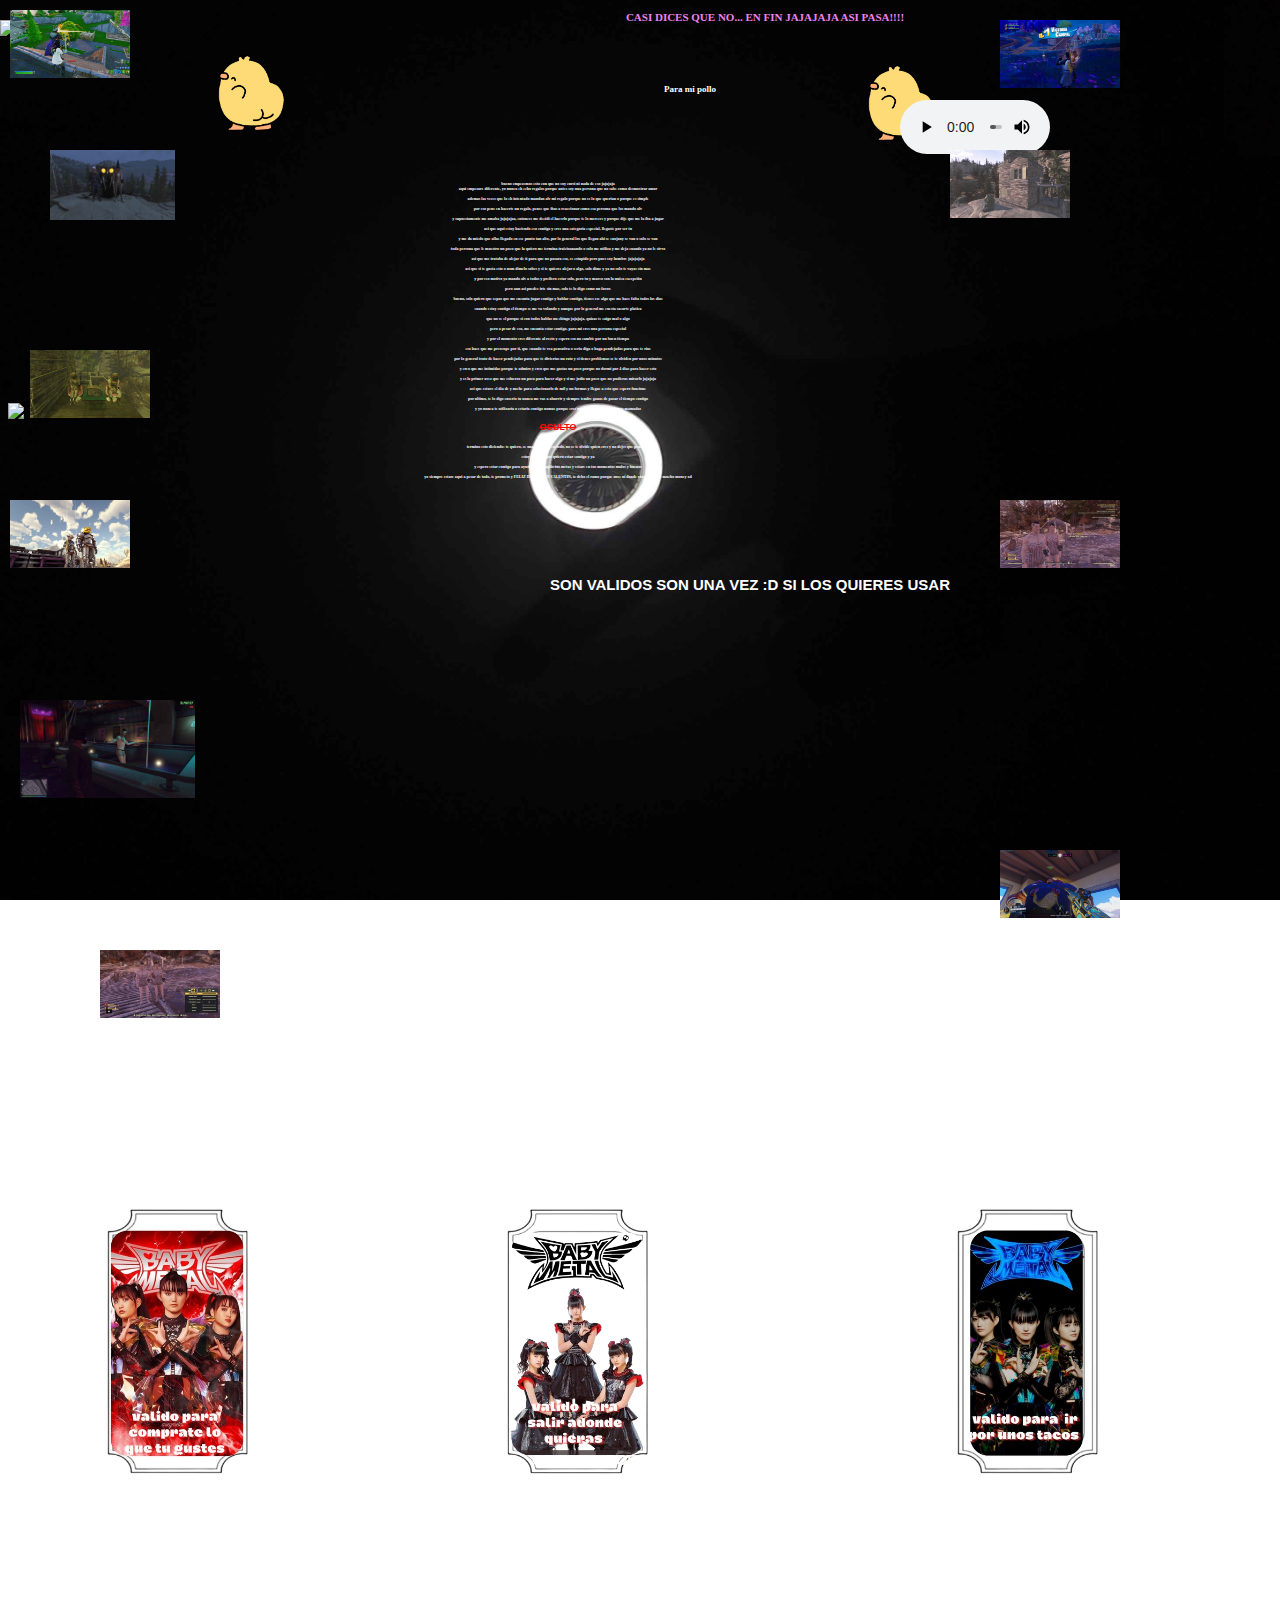
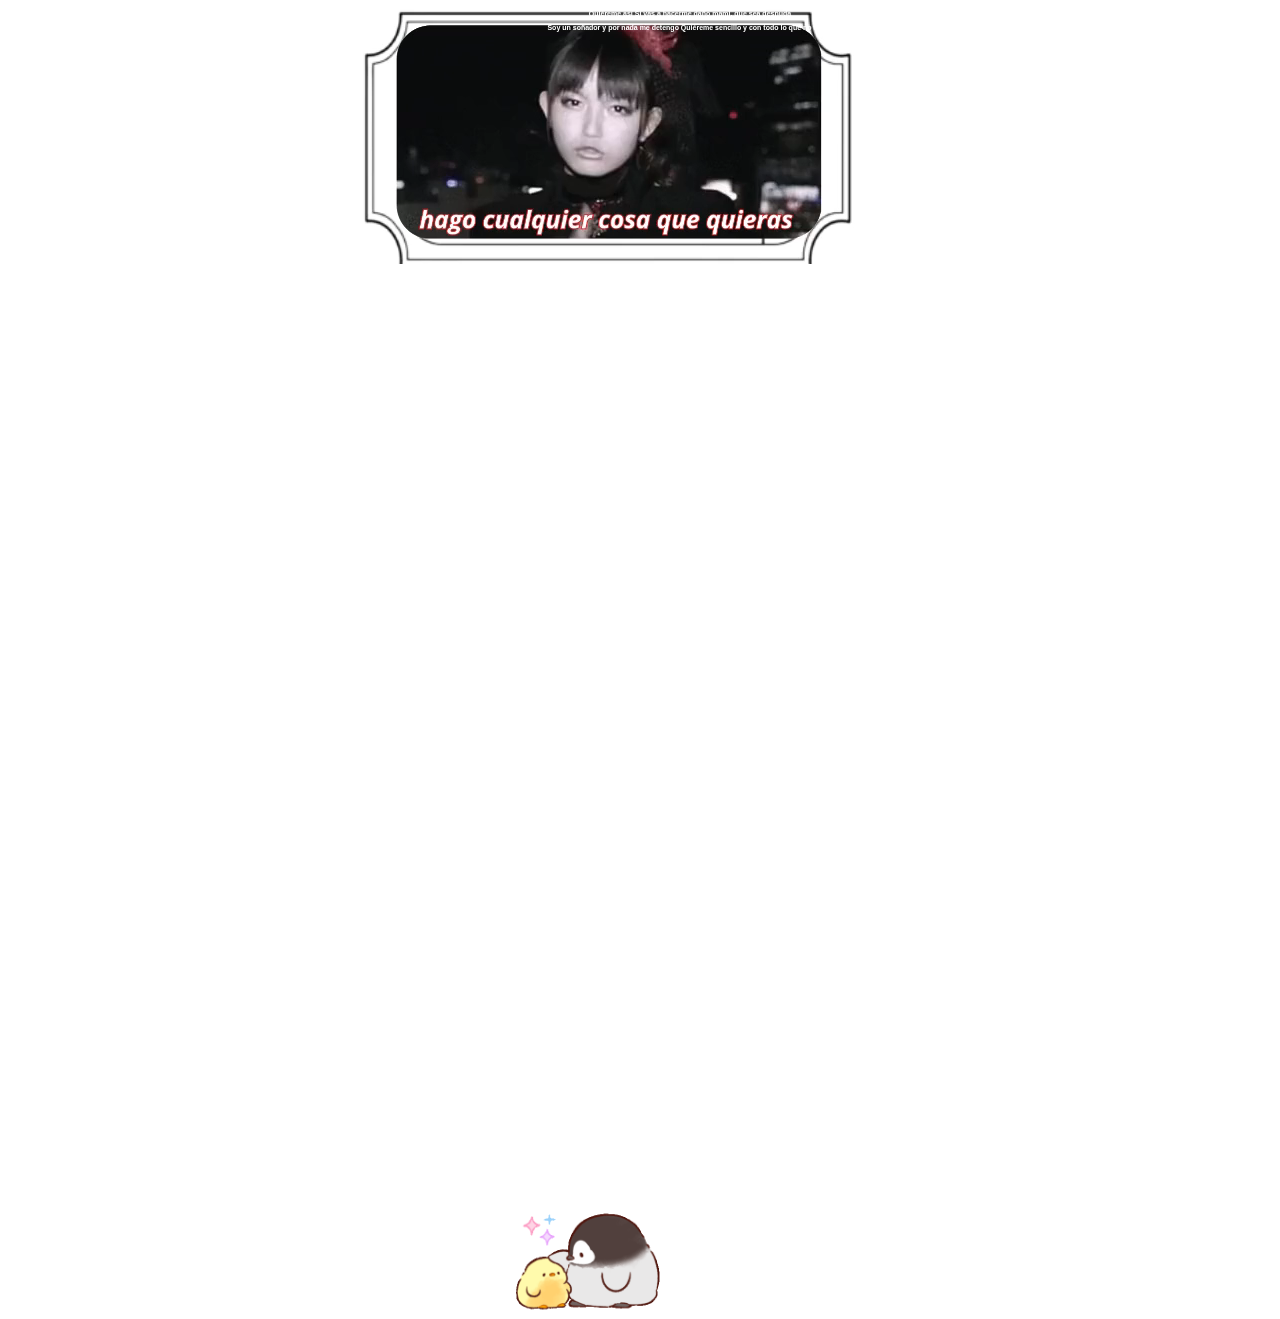
==== commit 00cb7f99: "Update index.html" ====
--- a/index.html
+++ b/index.html
@@ -3,26 +3,16 @@
 <head>
    
 </head>
-<title>DIJISTE QUE SI VAMOO</title>
+<title>se te quiere Adri</title>
 <meta name="viewport" content="width=device-width, initial-scale=1"> 
 
 <body>
-<div class="resolucion">
-        <div class="desktop">
-            <h1>Esto es un ordenador</h1>
-        </div>
-        <div class="tablet">
-            <h1>Esto es un tablet</h1>
-        </div>
-        <div class="movil">
-            <h1>Esto es un movil</h1>
-        </div>
-    </div>   
+ 
     
     <link rel="stylesheet" href="style slayer 3.css">
     <div><h3 class="inicio">CASI DICES QUE NO... EN FIN JAJAJAJA ASI PASA!!!!</h3></div>
     
-    <div><h2 class="poema">Para Adriana/paleto</h2></div>
+    <div><h2 class="poema">Para mi pollo</h2></div>
     <div><h4 class ="poema2">bueno empezemos esto con que no soy cursi ni nada de eso jajajaja
         <br>aqui empezare diferente, yo nunca eh echo regalos porque antes soy una persona que no sabe como desmostrar amor</br>
         <br>ademas las veces que lo eh intentado mandan alv mi regalo porque no es lo que querian o porque es simple</br>
@@ -89,7 +79,7 @@
     <div><img class="boleto1" src="prueba1.png">     </div>  
     <div><img class="boleto2" src="prueba2.png">     </div>  
     <div><img class="boleto3" src="prueba3.png">     </div>  
-    <div><img class="io4" src="io4.jpg">     </div>  
+    
     <div><img class="io3" src="io3.jpg">     </div>  
     <div><img class="io2" src="io2.jpg">     </div>
     <div><img class="io1" src="io.jpg">     </div>
@@ -113,7 +103,7 @@
 
     </h1></div>
 
-      <a class="oculto3" href=""><img  src="io21.jpg"> </a>
+      <a class="oculto3" href=""><img  src="https://www.instagram.com/reel/DEDKQslxgb9/?igsh=MWo2endiMm1kNWhzeg== "> <div><img class="io4" src="io4.jpg">     </div> </a>
       <a class="oculto2" href="https://vm.tiktok.com/ZMkst7cdT/"> <div><img class="io6" src="io6.jpg">     </div> </a>
         
     <div>
@@ -125,14 +115,20 @@
         </h1>
     </div>
     <div>  <h5 class="letra"> 
-        <br> Entiendo que estás harta de lo que te ofrecen,v
-        <br>que por dentro estás rota y que así va hace meses.</br>
+        <br>Quiéreme así con mis ojitos pequeñitos  mis manos secas y un pasado con delitos</br>
        
-        <br> Yo estoy pa' quererte,pa' juzgar los jueces,</br>
-        <br>voy a patear las piedras pa' que no tropieces.</br>
+        <br>Sé que no es normal el aura en la que gravito
+          Quiéreme así, quiéreme loquito</br>
+       
+        <br>Quiéreme clarito como mi lenguaje
+           Soy equilibrio entre dulce y salvaje</br>
+        <br>aunque a veces no encaje
+          Porque me visto raro y tengo muchos tatuajes</br>
         
-        <br>Porque como tú no hay ahí fuera,déjame entrar, no sé qué esperas,</br>
-        <br>nadie tiene tu manera y esa magia .</br>
+        <br>Quiéreme así
+           Si vas a hacerme daño mami, que sea desnuda </br>
+        <br>Soy un soñador y por nada me detengo
+          Quiéreme sencillo y con todo lo que no tengo </br>
     </h5></div>
 
     
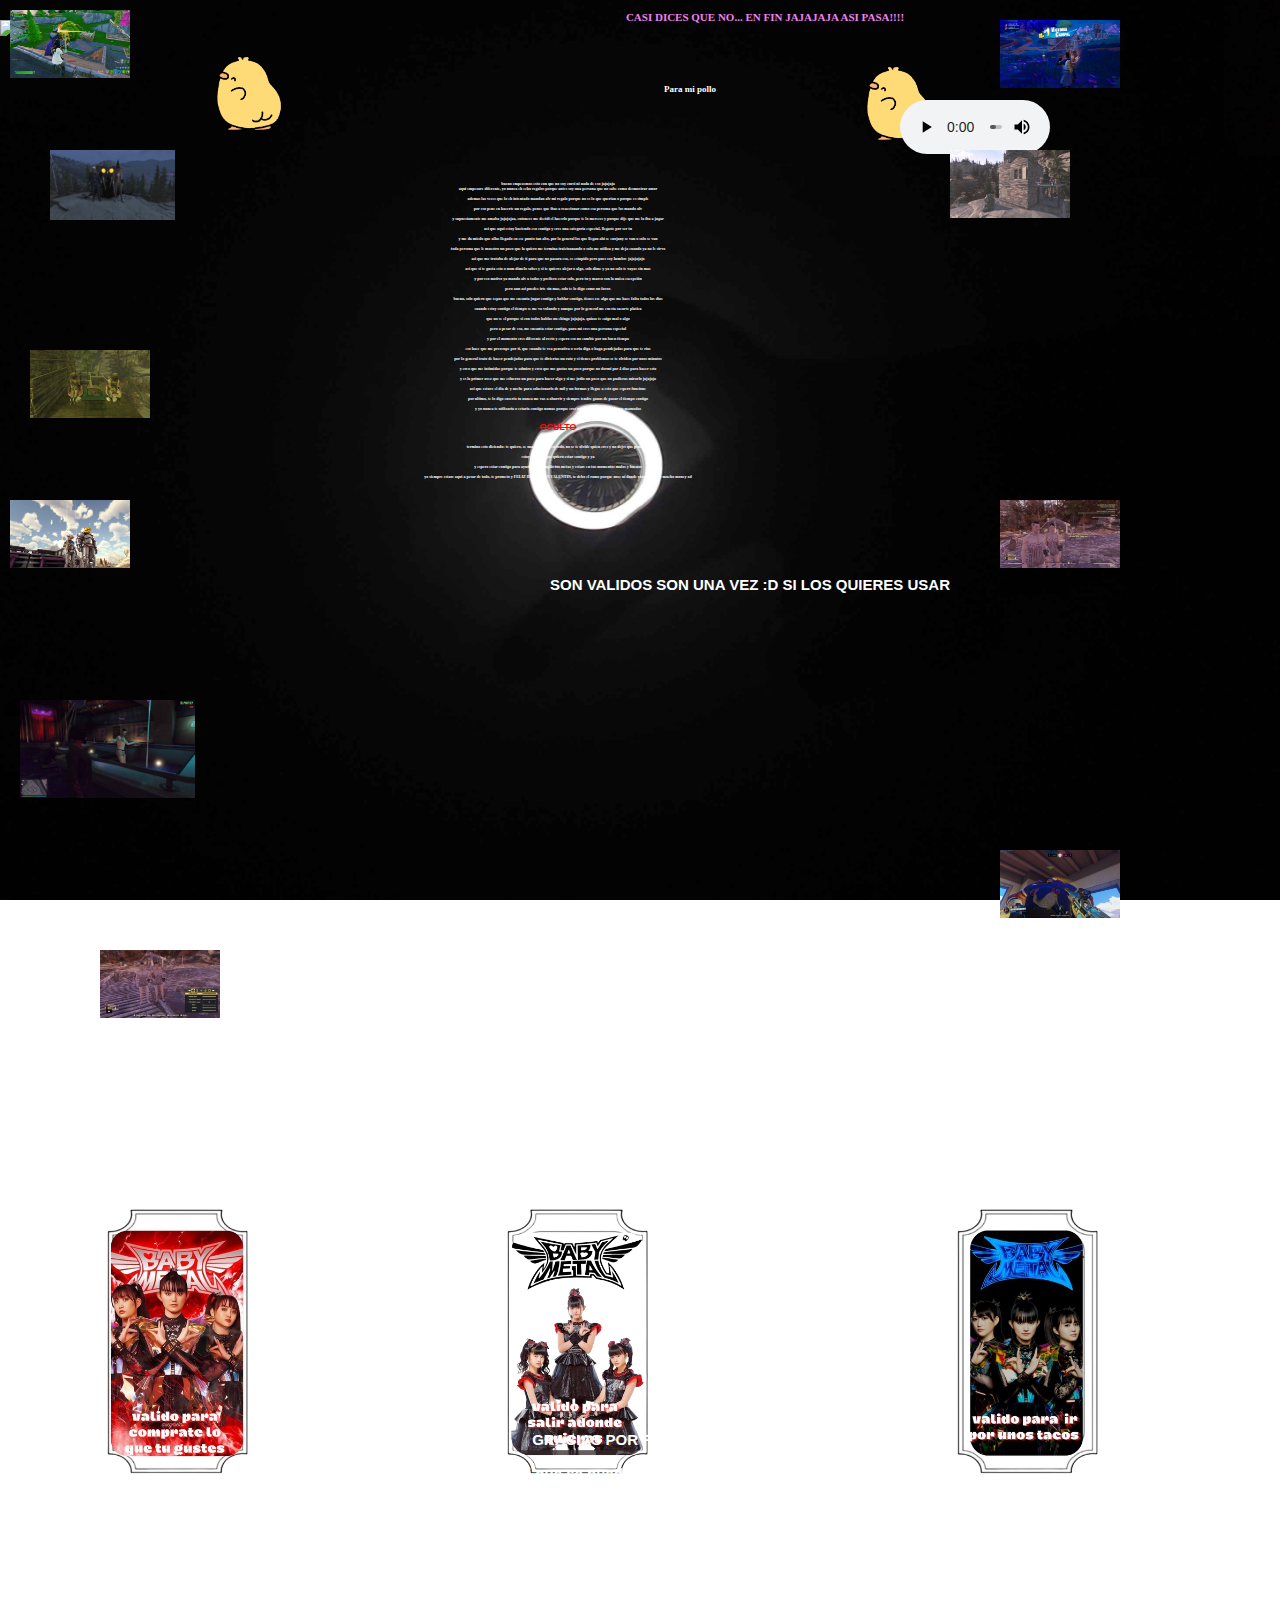
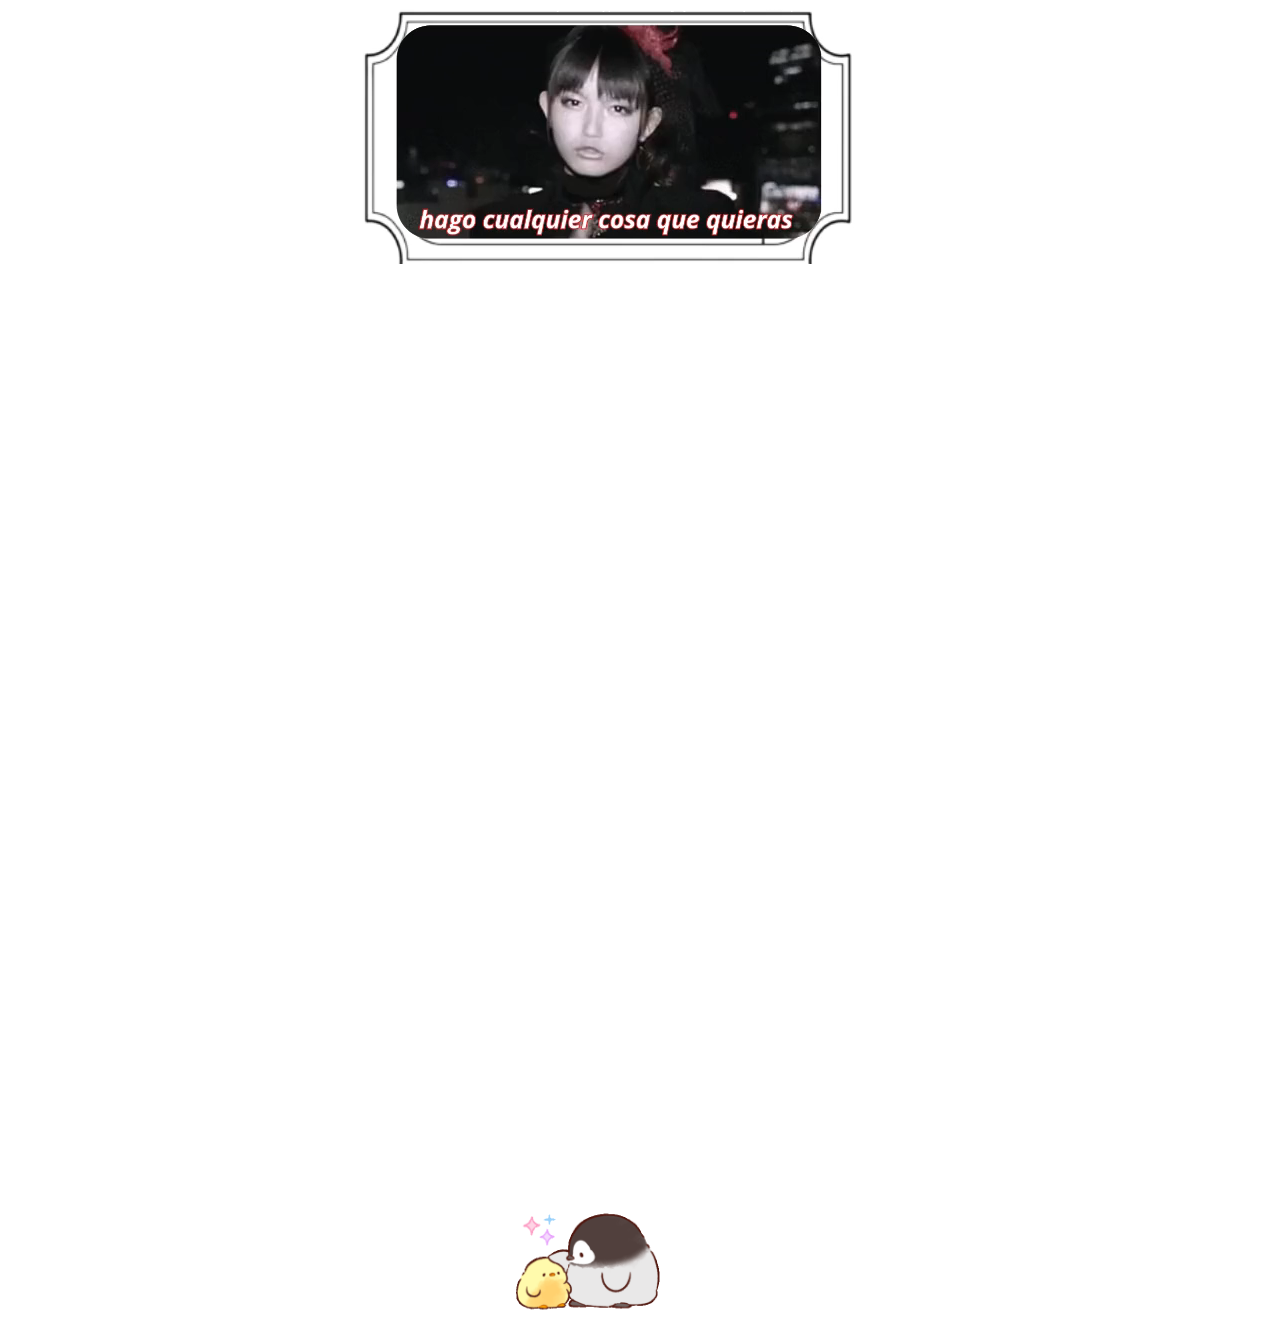
==== commit 4c7c92c1: "Update index.html" ====
--- a/index.html
+++ b/index.html
@@ -103,7 +103,7 @@
 
     </h1></div>
 
-      <a class="oculto3" href=""><img  src="https://www.instagram.com/reel/DEDKQslxgb9/?igsh=MWo2endiMm1kNWhzeg== "> <div><img class="io4" src="io4.jpg">     </div> </a>
+      <a class="oculto3" href="https://www.instagram.com/reel/DEDKQslxgb9/?igsh=MWo2endiMm1kNWhzeg== "> <div><img class="io4" src="io4.jpg">     </div> </a>
       <a class="oculto2" href="https://vm.tiktok.com/ZMkst7cdT/"> <div><img class="io6" src="io6.jpg">     </div> </a>
         
     <div>
